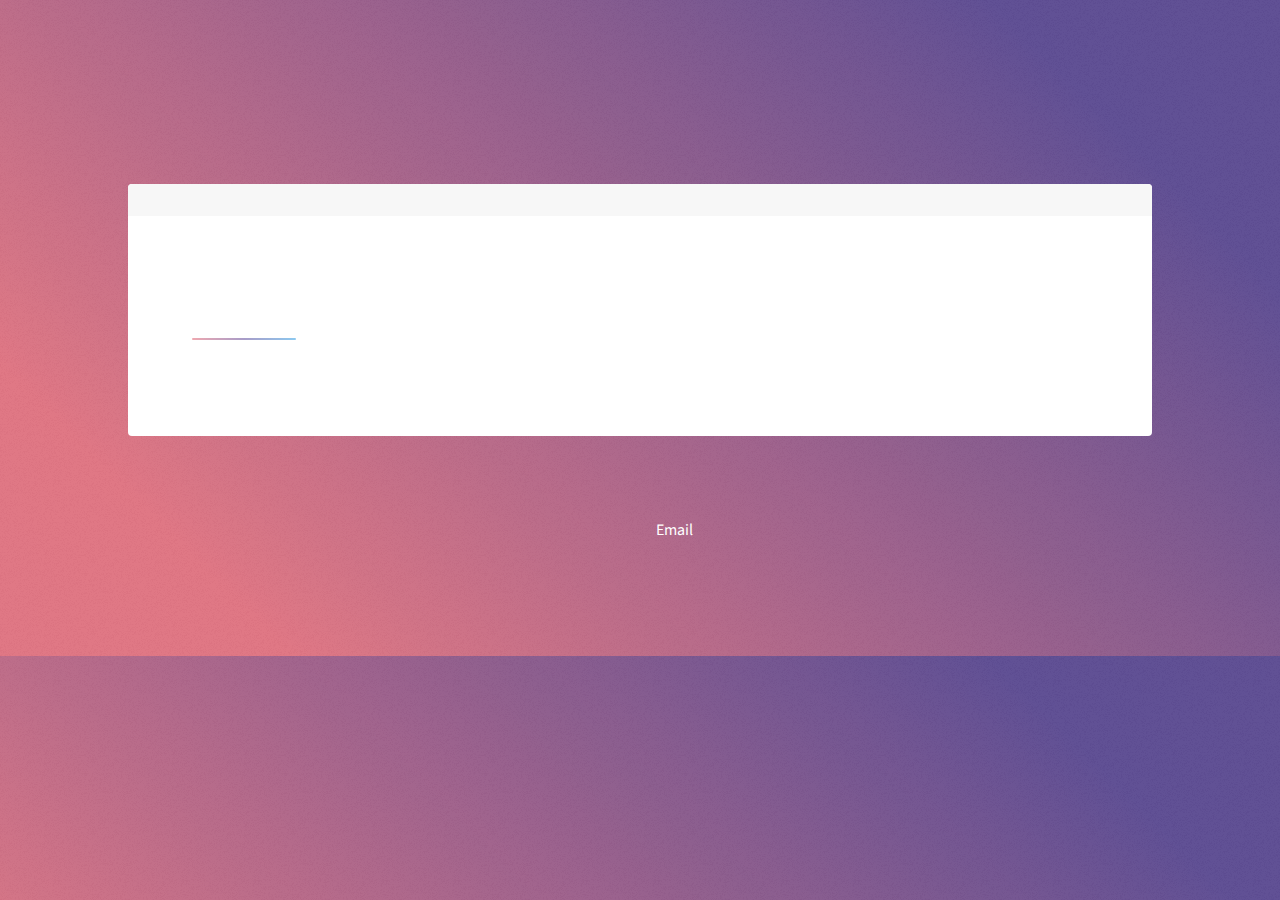
==== public/index.html @ 8ef4a25c "Cleared baseurl" ====
<!DOCTYPE HTML>
<!--
  Stellar by HTML5 UP
  html5up.net | @ajlkn
  Free for personal and commercial use under the CCA 3.0 license (html5up.net/license)
-->
<html>
  <head>
    <title>My New Hugo Site</title>
<meta charset="utf-8" />
<meta http-equiv="X-UA-Compatible" content="IE=edge">
<meta name="viewport" content="width=device-width, initial-scale=1" />
<meta name="description" content="">
<meta name="author" content="">
<meta name="generator" content="Hugo 0.72.0" />
<!-- [if lte IE 8 ]]> <script src="js/ie/html5shiv.js"></script><![endif] -->
<link rel="stylesheet" href="css/main.css" />
<!--[if lte IE 8]><link rel="stylesheet" href="css/ie8.css" /><![endif]-->
<!--[if lte IE 8]><link rel="stylesheet" href="css/ie9.css" /><![endif]-->


  </head>
  <body>

    
      <div id="wrapper">
          

        
          <header id="header" class="alt">
  
  <h1></h1>
  <p> 
  </p>
</header>

        
          <nav id="nav">
  <ul>
    
  </ul>
</nav>

        
          <div id="main">

            
              <section id="intro" class="main">
  <div class="spotlight">
    <div class="content">
      <header class="major">
        <h2></h2>
      </header>
      <p></p>
      <ul class="actions">
        
      </ul>
    </div>
    
  </div>
</section>

            
              
              
          
          </div>

        
          <footer id="footer">
  <section>
    <h2></h2>
    <p></p>
    <ul class="actions">
      
    </ul>

  </section>
  <section>
    <h2></h2>
    <dl class="alt">
      
      
      <dt>Email</dt>
      <dd><a href="mailto:"></a></dd>
    </dl>
  
    
  </section>
  
  

</footer>


      </div>

    
      <!-- Scripts -->
<script src="js/jquery.min.js"></script>
<script src="js/jquery.scrollex.min.js"></script>
<script src="js/jquery.scrolly.min.js"></script>
<script src="js/skel.min.js"></script>
<script src="js/util.js"></script>
<!-- [if lte IE 8 ]]> <script src="js/ie/respond.min.js"></script><![endif] -->
<script src="js/main.js"></script>




  </body>
</html>
---- public/css/main.css ----
@import url(font-awesome.min.css);
@import "https://fonts.googleapis.com/css?family=Source+Sans+Pro:300,400";

/*
	Stellar by HTML5 UP
	html5up.net | @ajlkn
	Free for personal and commercial use under the CCA 3.0 license (html5up.net/license)
*/

/* Reset */

	html, body, div, span, applet, object, iframe, h1, h2, h3, h4, h5, h6, p, blockquote, pre, a, abbr, acronym, address, big, cite, code, del, dfn, em, img, ins, kbd, q, s, samp, small, strike, strong, sub, sup, tt, var, b, u, i, center, dl, dt, dd, ol, ul, li, fieldset, form, label, legend, table, caption, tbody, tfoot, thead, tr, th, td, article, aside, canvas, details, embed, figure, figcaption, footer, header, hgroup, menu, nav, output, ruby, section, summary, time, mark, audio, video {
		margin: 0;
		padding: 0;
		border: 0;
		font-size: 100%;
		font: inherit;
		vertical-align: baseline;
	}

	article, aside, details, figcaption, figure, footer, header, hgroup, menu, nav, section {
		display: block;
	}

	body {
		line-height: 1;
	}

	ol, ul {
		list-style: none;
	}

	blockquote, q {
		quotes: none;
	}

	blockquote:before, blockquote:after, q:before, q:after {
		content: '';
		content: none;
	}

	table {
		border-collapse: collapse;
		border-spacing: 0;
	}

	body {
		-webkit-text-size-adjust: none;
	}

/* Box Model */

	*, *:before, *:after {
		-moz-box-sizing: border-box;
		-webkit-box-sizing: border-box;
		box-sizing: border-box;
	}

/* Grid */

	.row {
		border-bottom: solid 1px transparent;
		-moz-box-sizing: border-box;
		-webkit-box-sizing: border-box;
		box-sizing: border-box;
	}

	.row > * {
		float: left;
		-moz-box-sizing: border-box;
		-webkit-box-sizing: border-box;
		box-sizing: border-box;
	}

	.row:after, .row:before {
		content: '';
		display: block;
		clear: both;
		height: 0;
	}

	.row.uniform > * > :first-child {
		margin-top: 0;
	}

	.row.uniform > * > :last-child {
		margin-bottom: 0;
	}

	.row.\30 \25 > * {
		padding: 0 0 0 0em;
	}

	.row.\30 \25 {
		margin: 0 0 -1px 0em;
	}

	.row.uniform.\30 \25 > * {
		padding: 0em 0 0 0em;
	}

	.row.uniform.\30 \25 {
		margin: 0em 0 -1px 0em;
	}

	.row > * {
		padding: 0 0 0 1.5em;
	}

	.row {
		margin: 0 0 -1px -1.5em;
	}

	.row.uniform > * {
		padding: 1.5em 0 0 1.5em;
	}

	.row.uniform {
		margin: -1.5em 0 -1px -1.5em;
	}

	.row.\32 00\25 > * {
		padding: 0 0 0 3em;
	}

	.row.\32 00\25 {
		margin: 0 0 -1px -3em;
	}

	.row.uniform.\32 00\25 > * {
		padding: 3em 0 0 3em;
	}

	.row.uniform.\32 00\25 {
		margin: -3em 0 -1px -3em;
	}

	.row.\31 50\25 > * {
		padding: 0 0 0 2.25em;
	}

	.row.\31 50\25 {
		margin: 0 0 -1px -2.25em;
	}

	.row.uniform.\31 50\25 > * {
		padding: 2.25em 0 0 2.25em;
	}

	.row.uniform.\31 50\25 {
		margin: -2.25em 0 -1px -2.25em;
	}

	.row.\35 0\25 > * {
		padding: 0 0 0 0.75em;
	}

	.row.\35 0\25 {
		margin: 0 0 -1px -0.75em;
	}

	.row.uniform.\35 0\25 > * {
		padding: 0.75em 0 0 0.75em;
	}

	.row.uniform.\35 0\25 {
		margin: -0.75em 0 -1px -0.75em;
	}

	.row.\32 5\25 > * {
		padding: 0 0 0 0.375em;
	}

	.row.\32 5\25 {
		margin: 0 0 -1px -0.375em;
	}

	.row.uniform.\32 5\25 > * {
		padding: 0.375em 0 0 0.375em;
	}

	.row.uniform.\32 5\25 {
		margin: -0.375em 0 -1px -0.375em;
	}

	.\31 2u, .\31 2u\24 {
		width: 100%;
		clear: none;
		margin-left: 0;
	}

	.\31 1u, .\31 1u\24 {
		width: 91.6666666667%;
		clear: none;
		margin-left: 0;
	}

	.\31 0u, .\31 0u\24 {
		width: 83.3333333333%;
		clear: none;
		margin-left: 0;
	}

	.\39 u, .\39 u\24 {
		width: 75%;
		clear: none;
		margin-left: 0;
	}

	.\38 u, .\38 u\24 {
		width: 66.6666666667%;
		clear: none;
		margin-left: 0;
	}

	.\37 u, .\37 u\24 {
		width: 58.3333333333%;
		clear: none;
		margin-left: 0;
	}

	.\36 u, .\36 u\24 {
		width: 50%;
		clear: none;
		margin-left: 0;
	}

	.\35 u, .\35 u\24 {
		width: 41.6666666667%;
		clear: none;
		margin-left: 0;
	}

	.\34 u, .\34 u\24 {
		width: 33.3333333333%;
		clear: none;
		margin-left: 0;
	}

	.\33 u, .\33 u\24 {
		width: 25%;
		clear: none;
		margin-left: 0;
	}

	.\32 u, .\32 u\24 {
		width: 16.6666666667%;
		clear: none;
		margin-left: 0;
	}

	.\31 u, .\31 u\24 {
		width: 8.3333333333%;
		clear: none;
		margin-left: 0;
	}

	.\31 2u\24 + *,
	.\31 1u\24 + *,
	.\31 0u\24 + *,
	.\39 u\24 + *,
	.\38 u\24 + *,
	.\37 u\24 + *,
	.\36 u\24 + *,
	.\35 u\24 + *,
	.\34 u\24 + *,
	.\33 u\24 + *,
	.\32 u\24 + *,
	.\31 u\24 + * {
		clear: left;
	}

	.\-11u {
		margin-left: 91.66667%;
	}

	.\-10u {
		margin-left: 83.33333%;
	}

	.\-9u {
		margin-left: 75%;
	}

	.\-8u {
		margin-left: 66.66667%;
	}

	.\-7u {
		margin-left: 58.33333%;
	}

	.\-6u {
		margin-left: 50%;
	}

	.\-5u {
		margin-left: 41.66667%;
	}

	.\-4u {
		margin-left: 33.33333%;
	}

	.\-3u {
		margin-left: 25%;
	}

	.\-2u {
		margin-left: 16.66667%;
	}

	.\-1u {
		margin-left: 8.33333%;
	}

	@media screen and (max-width: 1680px) {

		.row > * {
			padding: 0 0 0 1.5em;
		}

		.row {
			margin: 0 0 -1px -1.5em;
		}

		.row.uniform > * {
			padding: 1.5em 0 0 1.5em;
		}

		.row.uniform {
			margin: -1.5em 0 -1px -1.5em;
		}

		.row.\32 00\25 > * {
			padding: 0 0 0 3em;
		}

		.row.\32 00\25 {
			margin: 0 0 -1px -3em;
		}

		.row.uniform.\32 00\25 > * {
			padding: 3em 0 0 3em;
		}

		.row.uniform.\32 00\25 {
			margin: -3em 0 -1px -3em;
		}

		.row.\31 50\25 > * {
			padding: 0 0 0 2.25em;
		}

		.row.\31 50\25 {
			margin: 0 0 -1px -2.25em;
		}

		.row.uniform.\31 50\25 > * {
			padding: 2.25em 0 0 2.25em;
		}

		.row.uniform.\31 50\25 {
			margin: -2.25em 0 -1px -2.25em;
		}

		.row.\35 0\25 > * {
			padding: 0 0 0 0.75em;
		}

		.row.\35 0\25 {
			margin: 0 0 -1px -0.75em;
		}

		.row.uniform.\35 0\25 > * {
			padding: 0.75em 0 0 0.75em;
		}

		.row.uniform.\35 0\25 {
			margin: -0.75em 0 -1px -0.75em;
		}

		.row.\32 5\25 > * {
			padding: 0 0 0 0.375em;
		}

		.row.\32 5\25 {
			margin: 0 0 -1px -0.375em;
		}

		.row.uniform.\32 5\25 > * {
			padding: 0.375em 0 0 0.375em;
		}

		.row.uniform.\32 5\25 {
			margin: -0.375em 0 -1px -0.375em;
		}

		.\31 2u\28xlarge\29, .\31 2u\24\28xlarge\29 {
			width: 100%;
			clear: none;
			margin-left: 0;
		}

		.\31 1u\28xlarge\29, .\31 1u\24\28xlarge\29 {
			width: 91.6666666667%;
			clear: none;
			margin-left: 0;
		}

		.\31 0u\28xlarge\29, .\31 0u\24\28xlarge\29 {
			width: 83.3333333333%;
			clear: none;
			margin-left: 0;
		}

		.\39 u\28xlarge\29, .\39 u\24\28xlarge\29 {
			width: 75%;
			clear: none;
			margin-left: 0;
		}

		.\38 u\28xlarge\29, .\38 u\24\28xlarge\29 {
			width: 66.6666666667%;
			clear: none;
			margin-left: 0;
		}

		.\37 u\28xlarge\29, .\37 u\24\28xlarge\29 {
			width: 58.3333333333%;
			clear: none;
			margin-left: 0;
		}

		.\36 u\28xlarge\29, .\36 u\24\28xlarge\29 {
			width: 50%;
			clear: none;
			margin-left: 0;
		}

		.\35 u\28xlarge\29, .\35 u\24\28xlarge\29 {
			width: 41.6666666667%;
			clear: none;
			margin-left: 0;
		}

		.\34 u\28xlarge\29, .\34 u\24\28xlarge\29 {
			width: 33.3333333333%;
			clear: none;
			margin-left: 0;
		}

		.\33 u\28xlarge\29, .\33 u\24\28xlarge\29 {
			width: 25%;
			clear: none;
			margin-left: 0;
		}

		.\32 u\28xlarge\29, .\32 u\24\28xlarge\29 {
			width: 16.6666666667%;
			clear: none;
			margin-left: 0;
		}

		.\31 u\28xlarge\29, .\31 u\24\28xlarge\29 {
			width: 8.3333333333%;
			clear: none;
			margin-left: 0;
		}

		.\31 2u\24\28xlarge\29 + *,
		.\31 1u\24\28xlarge\29 + *,
		.\31 0u\24\28xlarge\29 + *,
		.\39 u\24\28xlarge\29 + *,
		.\38 u\24\28xlarge\29 + *,
		.\37 u\24\28xlarge\29 + *,
		.\36 u\24\28xlarge\29 + *,
		.\35 u\24\28xlarge\29 + *,
		.\34 u\24\28xlarge\29 + *,
		.\33 u\24\28xlarge\29 + *,
		.\32 u\24\28xlarge\29 + *,
		.\31 u\24\28xlarge\29 + * {
			clear: left;
		}

		.\-11u\28xlarge\29 {
			margin-left: 91.66667%;
		}

		.\-10u\28xlarge\29 {
			margin-left: 83.33333%;
		}

		.\-9u\28xlarge\29 {
			margin-left: 75%;
		}

		.\-8u\28xlarge\29 {
			margin-left: 66.66667%;
		}

		.\-7u\28xlarge\29 {
			margin-left: 58.33333%;
		}

		.\-6u\28xlarge\29 {
			margin-left: 50%;
		}

		.\-5u\28xlarge\29 {
			margin-left: 41.66667%;
		}

		.\-4u\28xlarge\29 {
			margin-left: 33.33333%;
		}

		.\-3u\28xlarge\29 {
			margin-left: 25%;
		}

		.\-2u\28xlarge\29 {
			margin-left: 16.66667%;
		}

		.\-1u\28xlarge\29 {
			margin-left: 8.33333%;
		}

	}

	@media screen and (max-width: 1280px) {

		.row > * {
			padding: 0 0 0 1.5em;
		}

		.row {
			margin: 0 0 -1px -1.5em;
		}

		.row.uniform > * {
			padding: 1.5em 0 0 1.5em;
		}

		.row.uniform {
			margin: -1.5em 0 -1px -1.5em;
		}

		.row.\32 00\25 > * {
			padding: 0 0 0 3em;
		}

		.row.\32 00\25 {
			margin: 0 0 -1px -3em;
		}

		.row.uniform.\32 00\25 > * {
			padding: 3em 0 0 3em;
		}

		.row.uniform.\32 00\25 {
			margin: -3em 0 -1px -3em;
		}

		.row.\31 50\25 > * {
			padding: 0 0 0 2.25em;
		}

		.row.\31 50\25 {
			margin: 0 0 -1px -2.25em;
		}

		.row.uniform.\31 50\25 > * {
			padding: 2.25em 0 0 2.25em;
		}

		.row.uniform.\31 50\25 {
			margin: -2.25em 0 -1px -2.25em;
		}

		.row.\35 0\25 > * {
			padding: 0 0 0 0.75em;
		}

		.row.\35 0\25 {
			margin: 0 0 -1px -0.75em;
		}

		.row.uniform.\35 0\25 > * {
			padding: 0.75em 0 0 0.75em;
		}

		.row.uniform.\35 0\25 {
			margin: -0.75em 0 -1px -0.75em;
		}

		.row.\32 5\25 > * {
			padding: 0 0 0 0.375em;
		}

		.row.\32 5\25 {
			margin: 0 0 -1px -0.375em;
		}

		.row.uniform.\32 5\25 > * {
			padding: 0.375em 0 0 0.375em;
		}

		.row.uniform.\32 5\25 {
			margin: -0.375em 0 -1px -0.375em;
		}

		.\31 2u\28large\29, .\31 2u\24\28large\29 {
			width: 100%;
			clear: none;
			margin-left: 0;
		}

		.\31 1u\28large\29, .\31 1u\24\28large\29 {
			width: 91.6666666667%;
			clear: none;
			margin-left: 0;
		}

		.\31 0u\28large\29, .\31 0u\24\28large\29 {
			width: 83.3333333333%;
			clear: none;
			margin-left: 0;
		}

		.\39 u\28large\29, .\39 u\24\28large\29 {
			width: 75%;
			clear: none;
			margin-left: 0;
		}

		.\38 u\28large\29, .\38 u\24\28large\29 {
			width: 66.6666666667%;
			clear: none;
			margin-left: 0;
		}

		.\37 u\28large\29, .\37 u\24\28large\29 {
			width: 58.3333333333%;
			clear: none;
			margin-left: 0;
		}

		.\36 u\28large\29, .\36 u\24\28large\29 {
			width: 50%;
			clear: none;
			margin-left: 0;
		}

		.\35 u\28large\29, .\35 u\24\28large\29 {
			width: 41.6666666667%;
			clear: none;
			margin-left: 0;
		}

		.\34 u\28large\29, .\34 u\24\28large\29 {
			width: 33.3333333333%;
			clear: none;
			margin-left: 0;
		}

		.\33 u\28large\29, .\33 u\24\28large\29 {
			width: 25%;
			clear: none;
			margin-left: 0;
		}

		.\32 u\28large\29, .\32 u\24\28large\29 {
			width: 16.6666666667%;
			clear: none;
			margin-left: 0;
		}

		.\31 u\28large\29, .\31 u\24\28large\29 {
			width: 8.3333333333%;
			clear: none;
			margin-left: 0;
		}

		.\31 2u\24\28large\29 + *,
		.\31 1u\24\28large\29 + *,
		.\31 0u\24\28large\29 + *,
		.\39 u\24\28large\29 + *,
		.\38 u\24\28large\29 + *,
		.\37 u\24\28large\29 + *,
		.\36 u\24\28large\29 + *,
		.\35 u\24\28large\29 + *,
		.\34 u\24\28large\29 + *,
		.\33 u\24\28large\29 + *,
		.\32 u\24\28large\29 + *,
		.\31 u\24\28large\29 + * {
			clear: left;
		}

		.\-11u\28large\29 {
			margin-left: 91.66667%;
		}

		.\-10u\28large\29 {
			margin-left: 83.33333%;
		}

		.\-9u\28large\29 {
			margin-left: 75%;
		}

		.\-8u\28large\29 {
			margin-left: 66.66667%;
		}

		.\-7u\28large\29 {
			margin-left: 58.33333%;
		}

		.\-6u\28large\29 {
			margin-left: 50%;
		}

		.\-5u\28large\29 {
			margin-left: 41.66667%;
		}

		.\-4u\28large\29 {
			margin-left: 33.33333%;
		}

		.\-3u\28large\29 {
			margin-left: 25%;
		}

		.\-2u\28large\29 {
			margin-left: 16.66667%;
		}

		.\-1u\28large\29 {
			margin-left: 8.33333%;
		}

	}

	@media screen and (max-width: 980px) {

		.row > * {
			padding: 0 0 0 1.5em;
		}

		.row {
			margin: 0 0 -1px -1.5em;
		}

		.row.uniform > * {
			padding: 1.5em 0 0 1.5em;
		}

		.row.uniform {
			margin: -1.5em 0 -1px -1.5em;
		}

		.row.\32 00\25 > * {
			padding: 0 0 0 3em;
		}

		.row.\32 00\25 {
			margin: 0 0 -1px -3em;
		}

		.row.uniform.\32 00\25 > * {
			padding: 3em 0 0 3em;
		}

		.row.uniform.\32 00\25 {
			margin: -3em 0 -1px -3em;
		}

		.row.\31 50\25 > * {
			padding: 0 0 0 2.25em;
		}

		.row.\31 50\25 {
			margin: 0 0 -1px -2.25em;
		}

		.row.uniform.\31 50\25 > * {
			padding: 2.25em 0 0 2.25em;
		}

		.row.uniform.\31 50\25 {
			margin: -2.25em 0 -1px -2.25em;
		}

		.row.\35 0\25 > * {
			padding: 0 0 0 0.75em;
		}

		.row.\35 0\25 {
			margin: 0 0 -1px -0.75em;
		}

		.row.uniform.\35 0\25 > * {
			padding: 0.75em 0 0 0.75em;
		}

		.row.uniform.\35 0\25 {
			margin: -0.75em 0 -1px -0.75em;
		}

		.row.\32 5\25 > * {
			padding: 0 0 0 0.375em;
		}

		.row.\32 5\25 {
			margin: 0 0 -1px -0.375em;
		}

		.row.uniform.\32 5\25 > * {
			padding: 0.375em 0 0 0.375em;
		}

		.row.uniform.\32 5\25 {
			margin: -0.375em 0 -1px -0.375em;
		}

		.\31 2u\28medium\29, .\31 2u\24\28medium\29 {
			width: 100%;
			clear: none;
			margin-left: 0;
		}

		.\31 1u\28medium\29, .\31 1u\24\28medium\29 {
			width: 91.6666666667%;
			clear: none;
			margin-left: 0;
		}

		.\31 0u\28medium\29, .\31 0u\24\28medium\29 {
			width: 83.3333333333%;
			clear: none;
			margin-left: 0;
		}

		.\39 u\28medium\29, .\39 u\24\28medium\29 {
			width: 75%;
			clear: none;
			margin-left: 0;
		}

		.\38 u\28medium\29, .\38 u\24\28medium\29 {
			width: 66.6666666667%;
			clear: none;
			margin-left: 0;
		}

		.\37 u\28medium\29, .\37 u\24\28medium\29 {
			width: 58.3333333333%;
			clear: none;
			margin-left: 0;
		}

		.\36 u\28medium\29, .\36 u\24\28medium\29 {
			width: 50%;
			clear: none;
			margin-left: 0;
		}

		.\35 u\28medium\29, .\35 u\24\28medium\29 {
			width: 41.6666666667%;
			clear: none;
			margin-left: 0;
		}

		.\34 u\28medium\29, .\34 u\24\28medium\29 {
			width: 33.3333333333%;
			clear: none;
			margin-left: 0;
		}

		.\33 u\28medium\29, .\33 u\24\28medium\29 {
			width: 25%;
			clear: none;
			margin-left: 0;
		}

		.\32 u\28medium\29, .\32 u\24\28medium\29 {
			width: 16.6666666667%;
			clear: none;
			margin-left: 0;
		}

		.\31 u\28medium\29, .\31 u\24\28medium\29 {
			width: 8.3333333333%;
			clear: none;
			margin-left: 0;
		}

		.\31 2u\24\28medium\29 + *,
		.\31 1u\24\28medium\29 + *,
		.\31 0u\24\28medium\29 + *,
		.\39 u\24\28medium\29 + *,
		.\38 u\24\28medium\29 + *,
		.\37 u\24\28medium\29 + *,
		.\36 u\24\28medium\29 + *,
		.\35 u\24\28medium\29 + *,
		.\34 u\24\28medium\29 + *,
		.\33 u\24\28medium\29 + *,
		.\32 u\24\28medium\29 + *,
		.\31 u\24\28medium\29 + * {
			clear: left;
		}

		.\-11u\28medium\29 {
			margin-left: 91.66667%;
		}

		.\-10u\28medium\29 {
			margin-left: 83.33333%;
		}

		.\-9u\28medium\29 {
			margin-left: 75%;
		}

		.\-8u\28medium\29 {
			margin-left: 66.66667%;
		}

		.\-7u\28medium\29 {
			margin-left: 58.33333%;
		}

		.\-6u\28medium\29 {
			margin-left: 50%;
		}

		.\-5u\28medium\29 {
			margin-left: 41.66667%;
		}

		.\-4u\28medium\29 {
			margin-left: 33.33333%;
		}

		.\-3u\28medium\29 {
			margin-left: 25%;
		}

		.\-2u\28medium\29 {
			margin-left: 16.66667%;
		}

		.\-1u\28medium\29 {
			margin-left: 8.33333%;
		}

	}

	@media screen and (max-width: 736px) {

		.row > * {
			padding: 0 0 0 1em;
		}

		.row {
			margin: 0 0 -1px -1em;
		}

		.row.uniform > * {
			padding: 1em 0 0 1em;
		}

		.row.uniform {
			margin: -1em 0 -1px -1em;
		}

		.row.\32 00\25 > * {
			padding: 0 0 0 2em;
		}

		.row.\32 00\25 {
			margin: 0 0 -1px -2em;
		}

		.row.uniform.\32 00\25 > * {
			padding: 2em 0 0 2em;
		}

		.row.uniform.\32 00\25 {
			margin: -2em 0 -1px -2em;
		}

		.row.\31 50\25 > * {
			padding: 0 0 0 1.5em;
		}

		.row.\31 50\25 {
			margin: 0 0 -1px -1.5em;
		}

		.row.uniform.\31 50\25 > * {
			padding: 1.5em 0 0 1.5em;
		}

		.row.uniform.\31 50\25 {
			margin: -1.5em 0 -1px -1.5em;
		}

		.row.\35 0\25 > * {
			padding: 0 0 0 0.5em;
		}

		.row.\35 0\25 {
			margin: 0 0 -1px -0.5em;
		}

		.row.uniform.\35 0\25 > * {
			padding: 0.5em 0 0 0.5em;
		}

		.row.uniform.\35 0\25 {
			margin: -0.5em 0 -1px -0.5em;
		}

		.row.\32 5\25 > * {
			padding: 0 0 0 0.25em;
		}

		.row.\32 5\25 {
			margin: 0 0 -1px -0.25em;
		}

		.row.uniform.\32 5\25 > * {
			padding: 0.25em 0 0 0.25em;
		}

		.row.uniform.\32 5\25 {
			margin: -0.25em 0 -1px -0.25em;
		}

		.\31 2u\28small\29, .\31 2u\24\28small\29 {
			width: 100%;
			clear: none;
			margin-left: 0;
		}

		.\31 1u\28small\29, .\31 1u\24\28small\29 {
			width: 91.6666666667%;
			clear: none;
			margin-left: 0;
		}

		.\31 0u\28small\29, .\31 0u\24\28small\29 {
			width: 83.3333333333%;
			clear: none;
			margin-left: 0;
		}

		.\39 u\28small\29, .\39 u\24\28small\29 {
			width: 75%;
			clear: none;
			margin-left: 0;
		}

		.\38 u\28small\29, .\38 u\24\28small\29 {
			width: 66.6666666667%;
			clear: none;
			margin-left: 0;
		}

		.\37 u\28small\29, .\37 u\24\28small\29 {
			width: 58.3333333333%;
			clear: none;
			margin-left: 0;
		}

		.\36 u\28small\29, .\36 u\24\28small\29 {
			width: 50%;
			clear: none;
			margin-left: 0;
		}

		.\35 u\28small\29, .\35 u\24\28small\29 {
			width: 41.6666666667%;
			clear: none;
			margin-left: 0;
		}

		.\34 u\28small\29, .\34 u\24\28small\29 {
			width: 33.3333333333%;
			clear: none;
			margin-left: 0;
		}

		.\33 u\28small\29, .\33 u\24\28small\29 {
			width: 25%;
			clear: none;
			margin-left: 0;
		}

		.\32 u\28small\29, .\32 u\24\28small\29 {
			width: 16.6666666667%;
			clear: none;
			margin-left: 0;
		}

		.\31 u\28small\29, .\31 u\24\28small\29 {
			width: 8.3333333333%;
			clear: none;
			margin-left: 0;
		}

		.\31 2u\24\28small\29 + *,
		.\31 1u\24\28small\29 + *,
		.\31 0u\24\28small\29 + *,
		.\39 u\24\28small\29 + *,
		.\38 u\24\28small\29 + *,
		.\37 u\24\28small\29 + *,
		.\36 u\24\28small\29 + *,
		.\35 u\24\28small\29 + *,
		.\34 u\24\28small\29 + *,
		.\33 u\24\28small\29 + *,
		.\32 u\24\28small\29 + *,
		.\31 u\24\28small\29 + * {
			clear: left;
		}

		.\-11u\28small\29 {
			margin-left: 91.66667%;
		}

		.\-10u\28small\29 {
			margin-left: 83.33333%;
		}

		.\-9u\28small\29 {
			margin-left: 75%;
		}

		.\-8u\28small\29 {
			margin-left: 66.66667%;
		}

		.\-7u\28small\29 {
			margin-left: 58.33333%;
		}

		.\-6u\28small\29 {
			margin-left: 50%;
		}

		.\-5u\28small\29 {
			margin-left: 41.66667%;
		}

		.\-4u\28small\29 {
			margin-left: 33.33333%;
		}

		.\-3u\28small\29 {
			margin-left: 25%;
		}

		.\-2u\28small\29 {
			margin-left: 16.66667%;
		}

		.\-1u\28small\29 {
			margin-left: 8.33333%;
		}

	}

	@media screen and (max-width: 480px) {

		.row > * {
			padding: 0 0 0 1em;
		}

		.row {
			margin: 0 0 -1px -1em;
		}

		.row.uniform > * {
			padding: 1em 0 0 1em;
		}

		.row.uniform {
			margin: -1em 0 -1px -1em;
		}

		.row.\32 00\25 > * {
			padding: 0 0 0 2em;
		}

		.row.\32 00\25 {
			margin: 0 0 -1px -2em;
		}

		.row.uniform.\32 00\25 > * {
			padding: 2em 0 0 2em;
		}

		.row.uniform.\32 00\25 {
			margin: -2em 0 -1px -2em;
		}

		.row.\31 50\25 > * {
			padding: 0 0 0 1.5em;
		}

		.row.\31 50\25 {
			margin: 0 0 -1px -1.5em;
		}

		.row.uniform.\31 50\25 > * {
			padding: 1.5em 0 0 1.5em;
		}

		.row.uniform.\31 50\25 {
			margin: -1.5em 0 -1px -1.5em;
		}

		.row.\35 0\25 > * {
			padding: 0 0 0 0.5em;
		}

		.row.\35 0\25 {
			margin: 0 0 -1px -0.5em;
		}

		.row.uniform.\35 0\25 > * {
			padding: 0.5em 0 0 0.5em;
		}

		.row.uniform.\35 0\25 {
			margin: -0.5em 0 -1px -0.5em;
		}

		.row.\32 5\25 > * {
			padding: 0 0 0 0.25em;
		}

		.row.\32 5\25 {
			margin: 0 0 -1px -0.25em;
		}

		.row.uniform.\32 5\25 > * {
			padding: 0.25em 0 0 0.25em;
		}

		.row.uniform.\32 5\25 {
			margin: -0.25em 0 -1px -0.25em;
		}

		.\31 2u\28xsmall\29, .\31 2u\24\28xsmall\29 {
			width: 100%;
			clear: none;
			margin-left: 0;
		}

		.\31 1u\28xsmall\29, .\31 1u\24\28xsmall\29 {
			width: 91.6666666667%;
			clear: none;
			margin-left: 0;
		}

		.\31 0u\28xsmall\29, .\31 0u\24\28xsmall\29 {
			width: 83.3333333333%;
			clear: none;
			margin-left: 0;
		}

		.\39 u\28xsmall\29, .\39 u\24\28xsmall\29 {
			width: 75%;
			clear: none;
			margin-left: 0;
		}

		.\38 u\28xsmall\29, .\38 u\24\28xsmall\29 {
			width: 66.6666666667%;
			clear: none;
			margin-left: 0;
		}

		.\37 u\28xsmall\29, .\37 u\24\28xsmall\29 {
			width: 58.3333333333%;
			clear: none;
			margin-left: 0;
		}

		.\36 u\28xsmall\29, .\36 u\24\28xsmall\29 {
			width: 50%;
			clear: none;
			margin-left: 0;
		}

		.\35 u\28xsmall\29, .\35 u\24\28xsmall\29 {
			width: 41.6666666667%;
			clear: none;
			margin-left: 0;
		}

		.\34 u\28xsmall\29, .\34 u\24\28xsmall\29 {
			width: 33.3333333333%;
			clear: none;
			margin-left: 0;
		}

		.\33 u\28xsmall\29, .\33 u\24\28xsmall\29 {
			width: 25%;
			clear: none;
			margin-left: 0;
		}

		.\32 u\28xsmall\29, .\32 u\24\28xsmall\29 {
			width: 16.6666666667%;
			clear: none;
			margin-left: 0;
		}

		.\31 u\28xsmall\29, .\31 u\24\28xsmall\29 {
			width: 8.3333333333%;
			clear: none;
			margin-left: 0;
		}

		.\31 2u\24\28xsmall\29 + *,
		.\31 1u\24\28xsmall\29 + *,
		.\31 0u\24\28xsmall\29 + *,
		.\39 u\24\28xsmall\29 + *,
		.\38 u\24\28xsmall\29 + *,
		.\37 u\24\28xsmall\29 + *,
		.\36 u\24\28xsmall\29 + *,
		.\35 u\24\28xsmall\29 + *,
		.\34 u\24\28xsmall\29 + *,
		.\33 u\24\28xsmall\29 + *,
		.\32 u\24\28xsmall\29 + *,
		.\31 u\24\28xsmall\29 + * {
			clear: left;
		}

		.\-11u\28xsmall\29 {
			margin-left: 91.66667%;
		}

		.\-10u\28xsmall\29 {
			margin-left: 83.33333%;
		}

		.\-9u\28xsmall\29 {
			margin-left: 75%;
		}

		.\-8u\28xsmall\29 {
			margin-left: 66.66667%;
		}

		.\-7u\28xsmall\29 {
			margin-left: 58.33333%;
		}

		.\-6u\28xsmall\29 {
			margin-left: 50%;
		}

		.\-5u\28xsmall\29 {
			margin-left: 41.66667%;
		}

		.\-4u\28xsmall\29 {
			margin-left: 33.33333%;
		}

		.\-3u\28xsmall\29 {
			margin-left: 25%;
		}

		.\-2u\28xsmall\29 {
			margin-left: 16.66667%;
		}

		.\-1u\28xsmall\29 {
			margin-left: 8.33333%;
		}

	}

	@media screen and (max-width: 360px) {

		.row > * {
			padding: 0 0 0 1em;
		}

		.row {
			margin: 0 0 -1px -1em;
		}

		.row.uniform > * {
			padding: 1em 0 0 1em;
		}

		.row.uniform {
			margin: -1em 0 -1px -1em;
		}

		.row.\32 00\25 > * {
			padding: 0 0 0 2em;
		}

		.row.\32 00\25 {
			margin: 0 0 -1px -2em;
		}

		.row.uniform.\32 00\25 > * {
			padding: 2em 0 0 2em;
		}

		.row.uniform.\32 00\25 {
			margin: -2em 0 -1px -2em;
		}

		.row.\31 50\25 > * {
			padding: 0 0 0 1.5em;
		}

		.row.\31 50\25 {
			margin: 0 0 -1px -1.5em;
		}

		.row.uniform.\31 50\25 > * {
			padding: 1.5em 0 0 1.5em;
		}

		.row.uniform.\31 50\25 {
			margin: -1.5em 0 -1px -1.5em;
		}

		.row.\35 0\25 > * {
			padding: 0 0 0 0.5em;
		}

		.row.\35 0\25 {
			margin: 0 0 -1px -0.5em;
		}

		.row.uniform.\35 0\25 > * {
			padding: 0.5em 0 0 0.5em;
		}

		.row.uniform.\35 0\25 {
			margin: -0.5em 0 -1px -0.5em;
		}

		.row.\32 5\25 > * {
			padding: 0 0 0 0.25em;
		}

		.row.\32 5\25 {
			margin: 0 0 -1px -0.25em;
		}

		.row.uniform.\32 5\25 > * {
			padding: 0.25em 0 0 0.25em;
		}

		.row.uniform.\32 5\25 {
			margin: -0.25em 0 -1px -0.25em;
		}

		.\31 2u\28xxsmall\29, .\31 2u\24\28xxsmall\29 {
			width: 100%;
			clear: none;
			margin-left: 0;
		}

		.\31 1u\28xxsmall\29, .\31 1u\24\28xxsmall\29 {
			width: 91.6666666667%;
			clear: none;
			margin-left: 0;
		}

		.\31 0u\28xxsmall\29, .\31 0u\24\28xxsmall\29 {
			width: 83.3333333333%;
			clear: none;
			margin-left: 0;
		}

		.\39 u\28xxsmall\29, .\39 u\24\28xxsmall\29 {
			width: 75%;
			clear: none;
			margin-left: 0;
		}

		.\38 u\28xxsmall\29, .\38 u\24\28xxsmall\29 {
			width: 66.6666666667%;
			clear: none;
			margin-left: 0;
		}

		.\37 u\28xxsmall\29, .\37 u\24\28xxsmall\29 {
			width: 58.3333333333%;
			clear: none;
			margin-left: 0;
		}

		.\36 u\28xxsmall\29, .\36 u\24\28xxsmall\29 {
			width: 50%;
			clear: none;
			margin-left: 0;
		}

		.\35 u\28xxsmall\29, .\35 u\24\28xxsmall\29 {
			width: 41.6666666667%;
			clear: none;
			margin-left: 0;
		}

		.\34 u\28xxsmall\29, .\34 u\24\28xxsmall\29 {
			width: 33.3333333333%;
			clear: none;
			margin-left: 0;
		}

		.\33 u\28xxsmall\29, .\33 u\24\28xxsmall\29 {
			width: 25%;
			clear: none;
			margin-left: 0;
		}

		.\32 u\28xxsmall\29, .\32 u\24\28xxsmall\29 {
			width: 16.6666666667%;
			clear: none;
			margin-left: 0;
		}

		.\31 u\28xxsmall\29, .\31 u\24\28xxsmall\29 {
			width: 8.3333333333%;
			clear: none;
			margin-left: 0;
		}

		.\31 2u\24\28xxsmall\29 + *,
		.\31 1u\24\28xxsmall\29 + *,
		.\31 0u\24\28xxsmall\29 + *,
		.\39 u\24\28xxsmall\29 + *,
		.\38 u\24\28xxsmall\29 + *,
		.\37 u\24\28xxsmall\29 + *,
		.\36 u\24\28xxsmall\29 + *,
		.\35 u\24\28xxsmall\29 + *,
		.\34 u\24\28xxsmall\29 + *,
		.\33 u\24\28xxsmall\29 + *,
		.\32 u\24\28xxsmall\29 + *,
		.\31 u\24\28xxsmall\29 + * {
			clear: left;
		}

		.\-11u\28xxsmall\29 {
			margin-left: 91.66667%;
		}

		.\-10u\28xxsmall\29 {
			margin-left: 83.33333%;
		}

		.\-9u\28xxsmall\29 {
			margin-left: 75%;
		}

		.\-8u\28xxsmall\29 {
			margin-left: 66.66667%;
		}

		.\-7u\28xxsmall\29 {
			margin-left: 58.33333%;
		}

		.\-6u\28xxsmall\29 {
			margin-left: 50%;
		}

		.\-5u\28xxsmall\29 {
			margin-left: 41.66667%;
		}

		.\-4u\28xxsmall\29 {
			margin-left: 33.33333%;
		}

		.\-3u\28xxsmall\29 {
			margin-left: 25%;
		}

		.\-2u\28xxsmall\29 {
			margin-left: 16.66667%;
		}

		.\-1u\28xxsmall\29 {
			margin-left: 8.33333%;
		}

	}

/* Basic */

	@-ms-viewport {
		width: device-width;
	}

	body {
		-ms-overflow-style: scrollbar;
	}

	@media screen and (max-width: 480px) {

		html, body {
			min-width: 320px;
		}

	}

	body {
		background-color: #935d8c;
		background-image: url("images/overlay.png"), -moz-linear-gradient(45deg, #e37682 15%, #5f4d93 85%);
		background-image: url("images/overlay.png"), -webkit-linear-gradient(45deg, #e37682 15%, #5f4d93 85%);
		background-image: url("images/overlay.png"), -ms-linear-gradient(45deg, #e37682 15%, #5f4d93 85%);
		background-image: url("images/overlay.png"), linear-gradient(45deg, #e37682 15%, #5f4d93 85%);
	}

		body.is-loading *, body.is-loading *:before, body.is-loading *:after {
			-moz-animation: none !important;
			-webkit-animation: none !important;
			-ms-animation: none !important;
			animation: none !important;
			-moz-transition: none !important;
			-webkit-transition: none !important;
			-ms-transition: none !important;
			transition: none !important;
		}

/* Type */

	body {
		background-color: #935d8c;
		color: rgba(255, 255, 255, 0.65);
	}

	body, input, select, textarea {
		font-family: "Source Sans Pro", Helvetica, sans-serif;
		font-size: 17pt;
		font-weight: 300;
		line-height: 1.65;
	}

		@media screen and (max-width: 1680px) {

			body, input, select, textarea {
				font-size: 14pt;
			}

		}

		@media screen and (max-width: 1280px) {

			body, input, select, textarea {
				font-size: 12pt;
			}

		}

		@media screen and (max-width: 360px) {

			body, input, select, textarea {
				font-size: 11pt;
			}

		}

	a {
		-moz-transition: color 0.2s ease, border-bottom 0.2s ease;
		-webkit-transition: color 0.2s ease, border-bottom 0.2s ease;
		-ms-transition: color 0.2s ease, border-bottom 0.2s ease;
		transition: color 0.2s ease, border-bottom 0.2s ease;
		text-decoration: none;
		border-bottom: dotted 1px;
		color: inherit;
	}

		a:hover {
			border-bottom-color: transparent;
		}

	strong, b {
		font-weight: 400;
	}

	em, i {
		font-style: italic;
	}

	p {
		margin: 0 0 2em 0;
	}

		p.content {
			-moz-columns: 20em 2;
			-webkit-columns: 20em 2;
			-ms-columns: 20em 2;
			columns: 20em 2;
			-moz-column-gap: 2em;
			-webkit-column-gap: 2em;
			-ms-column-gap: 2em;
			column-gap: 2em;
			text-align: justify;
		}

	h1, h2, h3, h4, h5, h6 {
		font-weight: 300;
		line-height: 1.5;
		margin: 0 0 0.7em 0;
		letter-spacing: -0.025em;
	}

		h1 a, h2 a, h3 a, h4 a, h5 a, h6 a {
			color: inherit;
			text-decoration: none;
		}

	h1 {
		font-size: 2.5em;
		line-height: 1.2;
	}

	h2 {
		font-size: 1.5em;
	}

	h3 {
		font-size: 1.25em;
	}

	h4 {
		font-size: 1.1em;
	}

	h5 {
		font-size: 0.9em;
	}

	h6 {
		font-size: 0.7em;
	}

	@media screen and (max-width: 736px) {

		h1 {
			font-size: 2em;
		}

	}

	sub {
		font-size: 0.8em;
		position: relative;
		top: 0.5em;
	}

	sup {
		font-size: 0.8em;
		position: relative;
		top: -0.5em;
	}

	blockquote {
		border-left: solid 4px;
		font-style: italic;
		margin: 0 0 2em 0;
		padding: 0.5em 0 0.5em 2em;
	}

	code {
		border-radius: 8px;
		border: solid 1px;
		font-family: "Courier New", monospace;
		font-size: 0.9em;
		margin: 0 0.25em;
		padding: 0.25em 0.65em;
	}

	pre {
		-webkit-overflow-scrolling: touch;
		font-family: "Courier New", monospace;
		font-size: 0.9em;
		margin: 0 0 2em 0;
	}

		pre code {
			display: block;
			line-height: 1.75;
			padding: 1em 1.5em;
			overflow-x: auto;
		}

	hr {
		border: 0;
		border-bottom: solid 1px;
		margin: 2em 0;
	}

		hr.major {
			margin: 3em 0;
		}

	.align-left {
		text-align: left;
	}

	.align-center {
		text-align: center;
	}

	.align-right {
		text-align: right;
	}

	input, select, textarea {
		color: #ffffff;
	}

	a:hover {
		color: #ffffff;
	}

	strong, b {
		color: #ffffff;
	}

	h1, h2, h3, h4, h5, h6 {
		color: #ffffff;
	}

	blockquote {
		border-left-color: rgba(255, 255, 255, 0.35);
	}

	code {
		background: rgba(255, 255, 255, 0.075);
		border-color: rgba(255, 255, 255, 0.35);
	}

	hr {
		border-bottom-color: rgba(255, 255, 255, 0.35);
	}

/* Box */

	.box {
		border-radius: 8px;
		border: solid;
		margin-bottom: 2em;
		padding: 1.5em;
	}

		.box > :last-child,
		.box > :last-child > :last-child,
		.box > :last-child > :last-child > :last-child {
			margin-bottom: 0;
		}

		.box.alt {
			border: 0;
			border-radius: 0;
			padding: 0;
		}

	.box {
		border-color: rgba(255, 255, 255, 0.35);
	}

/* Button */

	input[type="submit"],
	input[type="reset"],
	input[type="button"],
	button,
	.button {
		-moz-appearance: none;
		-webkit-appearance: none;
		-ms-appearance: none;
		appearance: none;
		-moz-transition: background-color 0.2s ease-in-out, color 0.2s ease-in-out;
		-webkit-transition: background-color 0.2s ease-in-out, color 0.2s ease-in-out;
		-ms-transition: background-color 0.2s ease-in-out, color 0.2s ease-in-out;
		transition: background-color 0.2s ease-in-out, color 0.2s ease-in-out;
		border-radius: 8px;
		border: 0;
		cursor: pointer;
		display: inline-block;
		font-weight: 300;
		height: 2.75em;
		line-height: 2.75em;
		min-width: 9.25em;
		padding: 0 1.5em;
		text-align: center;
		text-decoration: none;
		white-space: nowrap;
	}

		input[type="submit"].icon,
		input[type="reset"].icon,
		input[type="button"].icon,
		button.icon,
		.button.icon {
			padding-left: 1.35em;
		}

			input[type="submit"].icon:before,
			input[type="reset"].icon:before,
			input[type="button"].icon:before,
			button.icon:before,
			.button.icon:before {
				margin-right: 0.5em;
			}

		input[type="submit"].fit,
		input[type="reset"].fit,
		input[type="button"].fit,
		button.fit,
		.button.fit {
			display: block;
			margin: 0 0 1em 0;
			width: 100%;
		}

		input[type="submit"].small,
		input[type="reset"].small,
		input[type="button"].small,
		button.small,
		.button.small {
			font-size: 0.8em;
		}

		input[type="submit"].big,
		input[type="reset"].big,
		input[type="button"].big,
		button.big,
		.button.big {
			font-size: 1.35em;
		}

		input[type="submit"].disabled, input[type="submit"]:disabled,
		input[type="reset"].disabled,
		input[type="reset"]:disabled,
		input[type="button"].disabled,
		input[type="button"]:disabled,
		button.disabled,
		button:disabled,
		.button.disabled,
		.button:disabled {
			-moz-pointer-events: none;
			-webkit-pointer-events: none;
			-ms-pointer-events: none;
			pointer-events: none;
			opacity: 0.25;
		}

		@media screen and (max-width: 736px) {

			input[type="submit"],
			input[type="reset"],
			input[type="button"],
			button,
			.button {
				min-width: 0;
			}

		}

	input[type="submit"],
	input[type="reset"],
	input[type="button"],
	button,
	.button {
		background-color: transparent;
		box-shadow: inset 0 0 0 1px rgba(255, 255, 255, 0.35);
		color: #ffffff !important;
	}

		input[type="submit"]:hover,
		input[type="reset"]:hover,
		input[type="button"]:hover,
		button:hover,
		.button:hover {
			background-color: rgba(255, 255, 255, 0.075);
		}

		input[type="submit"]:active,
		input[type="reset"]:active,
		input[type="button"]:active,
		button:active,
		.button:active {
			background-color: rgba(255, 255, 255, 0.2);
		}

		input[type="submit"].icon:before,
		input[type="reset"].icon:before,
		input[type="button"].icon:before,
		button.icon:before,
		.button.icon:before {
			color: rgba(255, 255, 255, 0.5);
		}

		input[type="submit"].special,
		input[type="reset"].special,
		input[type="button"].special,
		button.special,
		.button.special {
			background-color: #8cc9f0;
			color: #ffffff !important;
			box-shadow: none;
		}

			input[type="submit"].special:hover,
			input[type="reset"].special:hover,
			input[type="button"].special:hover,
			button.special:hover,
			.button.special:hover {
				background-color: #9acff2;
			}

			input[type="submit"].special:active,
			input[type="reset"].special:active,
			input[type="button"].special:active,
			button.special:active,
			.button.special:active {
				background-color: #7ec3ee;
			}

			input[type="submit"].special.icon:before,
			input[type="reset"].special.icon:before,
			input[type="button"].special.icon:before,
			button.special.icon:before,
			.button.special.icon:before {
				color: #ffffff !important;
			}

/* Form */

	form {
		margin: 0 0 2em 0;
	}

	label {
		display: block;
		font-size: 0.9em;
		font-weight: 400;
		margin: 0 0 1em 0;
	}

	input[type="text"],
	input[type="password"],
	input[type="email"],
	select,
	textarea {
		-moz-appearance: none;
		-webkit-appearance: none;
		-ms-appearance: none;
		appearance: none;
		border-radius: 8px;
		border: solid 1px;
		color: inherit;
		display: block;
		outline: 0;
		padding: 0 1em;
		text-decoration: none;
		width: 100%;
	}

		input[type="text"]:invalid,
		input[type="password"]:invalid,
		input[type="email"]:invalid,
		select:invalid,
		textarea:invalid {
			box-shadow: none;
		}

	.select-wrapper {
		text-decoration: none;
		display: block;
		position: relative;
	}

		.select-wrapper:before {
			-moz-osx-font-smoothing: grayscale;
			-webkit-font-smoothing: antialiased;
			font-family: FontAwesome;
			font-style: normal;
			font-weight: normal;
			text-transform: none !important;
		}

		.select-wrapper:before {
			content: '\f078';
			display: block;
			height: 2.75em;
			line-height: 2.75em;
			pointer-events: none;
			position: absolute;
			right: 0;
			text-align: center;
			top: 0;
			width: 2.75em;
		}

		.select-wrapper select::-ms-expand {
			display: none;
		}

	input[type="text"],
	input[type="password"],
	input[type="email"],
	select {
		height: 2.75em;
	}

	textarea {
		padding: 0.75em 1em;
	}

	input[type="checkbox"],
	input[type="radio"] {
		-moz-appearance: none;
		-webkit-appearance: none;
		-ms-appearance: none;
		appearance: none;
		display: block;
		float: left;
		margin-right: -2em;
		opacity: 0;
		width: 1em;
		z-index: -1;
	}

		input[type="checkbox"] + label,
		input[type="radio"] + label {
			text-decoration: none;
			cursor: pointer;
			display: inline-block;
			font-size: 1em;
			font-weight: 300;
			padding-left: 2.4em;
			padding-right: 0.75em;
			position: relative;
		}

			input[type="checkbox"] + label:before,
			input[type="radio"] + label:before {
				-moz-osx-font-smoothing: grayscale;
				-webkit-font-smoothing: antialiased;
				font-family: FontAwesome;
				font-style: normal;
				font-weight: normal;
				text-transform: none !important;
			}

			input[type="checkbox"] + label:before,
			input[type="radio"] + label:before {
				border-radius: 8px;
				border: solid 1px;
				content: '';
				display: inline-block;
				height: 1.65em;
				left: 0;
				line-height: 1.58125em;
				position: absolute;
				text-align: center;
				top: 0;
				width: 1.65em;
			}

		input[type="checkbox"]:checked + label:before,
		input[type="radio"]:checked + label:before {
			content: '\f00c';
		}

	input[type="checkbox"] + label:before {
		border-radius: 8px;
	}

	input[type="radio"] + label:before {
		border-radius: 100%;
	}

	::-webkit-input-placeholder {
		opacity: 1.0;
	}

	:-moz-placeholder {
		opacity: 1.0;
	}

	::-moz-placeholder {
		opacity: 1.0;
	}

	:-ms-input-placeholder {
		opacity: 1.0;
	}

	.formerize-placeholder {
		opacity: 1.0;
	}

	label {
		color: #ffffff;
	}

	input[type="text"],
	input[type="password"],
	input[type="email"],
	select,
	textarea {
		background: rgba(255, 255, 255, 0.075);
		border-color: rgba(255, 255, 255, 0.35);
	}

		input[type="text"]:focus,
		input[type="password"]:focus,
		input[type="email"]:focus,
		select:focus,
		textarea:focus {
			border-color: #8cc9f0;
			box-shadow: 0 0 0 1px #8cc9f0;
		}

	.select-wrapper:before {
		color: rgba(255, 255, 255, 0.35);
	}

	input[type="checkbox"] + label,
	input[type="radio"] + label {
		color: rgba(255, 255, 255, 0.65);
	}

		input[type="checkbox"] + label:before,
		input[type="radio"] + label:before {
			background: rgba(255, 255, 255, 0.075);
			border-color: rgba(255, 255, 255, 0.35);
		}

	input[type="checkbox"]:checked + label:before,
	input[type="radio"]:checked + label:before {
		background-color: #ffffff;
		border-color: #ffffff;
		color: #935d8c;
	}

	input[type="checkbox"]:focus + label:before,
	input[type="radio"]:focus + label:before {
		border-color: #8cc9f0;
		box-shadow: 0 0 0 1px #8cc9f0;
	}

	::-webkit-input-placeholder {
		color: rgba(255, 255, 255, 0.5) !important;
	}

	:-moz-placeholder {
		color: rgba(255, 255, 255, 0.5) !important;
	}

	::-moz-placeholder {
		color: rgba(255, 255, 255, 0.5) !important;
	}

	:-ms-input-placeholder {
		color: rgba(255, 255, 255, 0.5) !important;
	}

	.formerize-placeholder {
		color: rgba(255, 255, 255, 0.5) !important;
	}

/* Icon */

	.icon {
		text-decoration: none;
		-moz-transition: background-color 0.2s ease-in-out, color 0.2s ease-in-out;
		-webkit-transition: background-color 0.2s ease-in-out, color 0.2s ease-in-out;
		-ms-transition: background-color 0.2s ease-in-out, color 0.2s ease-in-out;
		transition: background-color 0.2s ease-in-out, color 0.2s ease-in-out;
		border-bottom: none;
		position: relative;
	}

		.icon:before {
			-moz-osx-font-smoothing: grayscale;
			-webkit-font-smoothing: antialiased;
			font-family: FontAwesome;
			font-style: normal;
			font-weight: normal;
			text-transform: none !important;
		}

		.icon > .label {
			display: none;
		}

		.icon.major {
			border: solid 1px;
			display: inline-block;
			border-radius: 100%;
			padding: 0.65em;
			margin: 0 0 2em 0;
			cursor: default;
		}

			.icon.major:before {
				display: inline-block;
				font-size: 6.25rem;
				width: 2.25em;
				height: 2.25em;
				line-height: 2.2em;
				border-radius: 100%;
				border: solid 1px;
				text-align: center;
			}

		.icon.alt {
			display: inline-block;
			border: solid 1px;
			border-radius: 100%;
		}

			.icon.alt:before {
				display: block;
				font-size: 1.25em;
				width: 2em;
				height: 2em;
				text-align: center;
				line-height: 2em;
			}

		.icon.style1 {
			color: #efa8b0;
		}

		.icon.style2 {
			color: #c79cc8;
		}

		.icon.style3 {
			color: #a89cc8;
		}

		.icon.style4 {
			color: #9bb2e1;
		}

		.icon.style5 {
			color: #8cc9f0;
		}

		@media screen and (max-width: 1680px) {

			.icon.major:before {
				font-size: 5.5rem;
			}

		}

		@media screen and (max-width: 1280px) {

			.icon.major:before {
				font-size: 4.75rem;
			}

		}

		@media screen and (max-width: 736px) {

			.icon.major {
				margin: 0 0 1.5em 0;
				padding: 0.35em;
			}

				.icon.major:before {
					font-size: 3.5rem;
				}

		}

	.icon.major {
		border-color: rgba(255, 255, 255, 0.35);
	}

		.icon.major:before {
			border-color: rgba(255, 255, 255, 0.35);
		}

	.icon.alt {
		border-color: rgba(255, 255, 255, 0.35);
		color: #ffffff;
	}

		.icon.alt:hover {
			background-color: rgba(255, 255, 255, 0.075);
		}

		.icon.alt:active {
			background-color: rgba(255, 255, 255, 0.2);
		}

/* Image */

	.image {
		border-radius: 8px;
		border: 0;
		display: inline-block;
		position: relative;
	}

		.image img {
			border-radius: 8px;
			display: block;
		}

		.image.left, .image.right {
			max-width: 40%;
		}

			.image.left img, .image.right img {
				width: 100%;
			}

		.image.left {
			float: left;
			margin: 0 1.5em 1em 0;
			top: 0.25em;
		}

		.image.right {
			float: right;
			margin: 0 0 1em 1.5em;
			top: 0.25em;
		}

		.image.fit {
			display: block;
			margin: 0 0 2em 0;
			width: 100%;
		}

			.image.fit img {
				width: 100%;
			}

		.image.main {
			display: block;
			margin: 0 0 3em 0;
			width: 100%;
		}

			.image.main img {
				width: 100%;
			}

/* List */

	ol {
		list-style: decimal;
		margin: 0 0 2em 0;
		padding-left: 1.25em;
	}

		ol li {
			padding-left: 0.25em;
		}

	ul {
		list-style: disc;
		margin: 0 0 2em 0;
		padding-left: 1em;
	}

		ul li {
			padding-left: 0.5em;
		}

		ul.alt {
			list-style: none;
			padding-left: 0;
		}

			ul.alt li {
				border-top: solid 1px;
				padding: 0.5em 0;
			}

				ul.alt li:first-child {
					border-top: 0;
					padding-top: 0;
				}

		ul.icons {
			cursor: default;
			list-style: none;
			padding-left: 0;
		}

			ul.icons li {
				display: inline-block;
				padding: 0 0.65em 0 0;
			}

				ul.icons li:last-child {
					padding-right: 0 !important;
				}

		ul.actions {
			cursor: default;
			list-style: none;
			padding-left: 0;
		}

			ul.actions li {
				display: inline-block;
				padding: 0 1em 0 0;
				vertical-align: middle;
			}

				ul.actions li:last-child {
					padding-right: 0;
				}

			ul.actions.small li {
				padding: 0 0.5em 0 0;
			}

			ul.actions.vertical li {
				display: block;
				padding: 1em 0 0 0;
			}

				ul.actions.vertical li:first-child {
					padding-top: 0;
				}

				ul.actions.vertical li > * {
					margin-bottom: 0;
				}

			ul.actions.vertical.small li {
				padding: 0.5em 0 0 0;
			}

				ul.actions.vertical.small li:first-child {
					padding-top: 0;
				}

			ul.actions.fit {
				display: table;
				margin-left: -1em;
				padding: 0;
				table-layout: fixed;
				width: calc(100% + 1em);
			}

				ul.actions.fit li {
					display: table-cell;
					padding: 0 0 0 1em;
				}

					ul.actions.fit li > * {
						margin-bottom: 0;
					}

				ul.actions.fit.small {
					margin-left: -0.5em;
					width: calc(100% + 0.5em);
				}

					ul.actions.fit.small li {
						padding: 0 0 0 0.5em;
					}

			@media screen and (max-width: 480px) {

				ul.actions {
					margin: 0 0 2em 0;
				}

					ul.actions li {
						padding: 1em 0 0 0;
						display: block;
						text-align: center;
						width: 100%;
					}

						ul.actions li:first-child {
							padding-top: 0;
						}

						ul.actions li > * {
							width: 100%;
							margin: 0 !important;
						}

					ul.actions.small li {
						padding: 0.5em 0 0 0;
					}

						ul.actions.small li:first-child {
							padding-top: 0;
						}

			}

	dl {
		margin: 0 0 2em 0;
	}

		dl dt {
			display: block;
			font-weight: 400;
			margin: 0 0 1em 0;
		}

		dl dd {
			margin-left: 2em;
		}

		dl.alt dt {
			display: block;
			width: 3em;
			margin: 0;
			clear: left;
			float: left;
		}

		dl.alt dd {
			margin: 0 0 0.85em 5.5em;
		}

		dl.alt:after {
			content: '';
			display: block;
			clear: both;
		}

	ul.alt li {
		border-top-color: rgba(255, 255, 255, 0.35);
	}

	dl dt {
		color: #ffffff;
	}

/* Section/Article */

	section.special, article.special {
		text-align: center;
	}

	header.major {
		margin-bottom: 3em;
	}

		header.major h2 {
			font-size: 2em;
		}

			header.major h2:after {
				display: block;
				content: '';
				width: 3.25em;
				height: 2px;
				margin: 0.7em 0 1em 0;
				border-radius: 2px;
			}

				section.special header.major h2:after, article.special header.major h2:after {
					margin-left: auto;
					margin-right: auto;
				}

		header.major p {
			font-size: 1.25em;
			letter-spacing: -0.025em;
		}

		header.major.special {
			text-align: center;
		}

			header.major.special h2:after {
				margin-left: auto;
				margin-right: auto;
			}

	footer.major {
		margin-top: 3em;
	}

	@media screen and (max-width: 736px) {

		header.major {
			margin-bottom: 0;
		}

			header.major h2 {
				font-size: 1.5em;
			}

			header.major p {
				font-size: 1em;
				letter-spacing: 0;
			}

				header.major p br {
					display: none;
				}

		footer.major {
			margin-top: 0;
		}

	}

	header.major h2:after {
		background-color: rgba(255, 255, 255, 0.35);
	}

/* Table */

	.table-wrapper {
		-webkit-overflow-scrolling: touch;
		overflow-x: auto;
	}

	table {
		margin: 0 0 2em 0;
		width: 100%;
	}

		table tbody tr {
			border: solid 1px;
			border-left: 0;
			border-right: 0;
		}

		table td {
			padding: 0.75em 0.75em;
		}

		table th {
			font-size: 0.9em;
			font-weight: 400;
			padding: 0 0.75em 0.75em 0.75em;
			text-align: left;
		}

		table thead {
			border-bottom: solid 2px;
		}

		table tfoot {
			border-top: solid 2px;
		}

		table.alt {
			border-collapse: separate;
		}

			table.alt tbody tr td {
				border: solid 1px;
				border-left-width: 0;
				border-top-width: 0;
			}

				table.alt tbody tr td:first-child {
					border-left-width: 1px;
				}

			table.alt tbody tr:first-child td {
				border-top-width: 1px;
			}

			table.alt thead {
				border-bottom: 0;
			}

			table.alt tfoot {
				border-top: 0;
			}

	table tbody tr {
		border-color: rgba(255, 255, 255, 0.35);
	}

		table tbody tr:nth-child(2n + 1) {
			background-color: rgba(255, 255, 255, 0.075);
		}

	table th {
		color: #ffffff;
	}

	table thead {
		border-bottom-color: rgba(255, 255, 255, 0.35);
	}

	table tfoot {
		border-top-color: rgba(255, 255, 255, 0.35);
	}

	table.alt tbody tr td {
		border-color: rgba(255, 255, 255, 0.35);
	}

/* Features */

	.features {
		display: -moz-flex;
		display: -webkit-flex;
		display: -ms-flex;
		display: flex;
		-moz-flex-wrap: wrap;
		-webkit-flex-wrap: wrap;
		-ms-flex-wrap: wrap;
		flex-wrap: wrap;
		-moz-justify-content: center;
		-webkit-justify-content: center;
		-ms-justify-content: center;
		justify-content: center;
		width: calc(100% + 2em);
		margin: 0 0 3em -2em;
		padding: 0;
		list-style: none;
	}

		.features li {
			width: calc(33.33333% - 2em);
			margin-left: 2em;
			margin-top: 3em;
			padding: 0;
		}

			.features li:nth-child(1), .features li:nth-child(2), .features li:nth-child(3) {
				margin-top: 0;
			}

			.features li > :last-child {
				margin-bottom: 0;
			}

		@media screen and (max-width: 980px) {

			.features li {
				width: calc(50% - 2em);
			}

				.features li:nth-child(3) {
					margin-top: 3em;
				}

		}

		@media screen and (max-width: 736px) {

			.features {
				width: 100%;
				margin: 0 0 2em 0;
			}

				.features li {
					width: 100%;
					margin-left: 0;
					margin-top: 2em;
				}

					.features li:nth-child(2), .features li:nth-child(3) {
						margin-top: 2em;
					}

		}

/* Statistics */

	.statistics {
		display: -moz-flex;
		display: -webkit-flex;
		display: -ms-flex;
		display: flex;
		width: 100%;
		margin: 0 0 3em 0;
		padding: 0;
		list-style: none;
		cursor: default;
	}

		.statistics li {
			-moz-flex: 1;
			-webkit-flex: 1;
			-ms-flex: 1;
			flex: 1;
			padding: 1.5em;
			color: #ffffff;
			text-align: center;
		}

			.statistics li.style1 {
				background-color: #efa8b0;
			}

			.statistics li.style2 {
				background-color: #c79cc8;
			}

			.statistics li.style3 {
				background-color: #a89cc8;
			}

			.statistics li.style4 {
				background-color: #9bb2e1;
			}

			.statistics li.style5 {
				background-color: #8cc9f0;
			}

			.statistics li strong, .statistics li b {
				display: block;
				font-size: 2em;
				line-height: 1.1;
				color: inherit !important;
				font-weight: 300;
				letter-spacing: -0.025em;
			}

			.statistics li:first-child {
				border-top-left-radius: 8px;
				border-bottom-left-radius: 8px;
			}

			.statistics li:last-child {
				border-top-right-radius: 8px;
				border-bottom-right-radius: 8px;
			}

			.statistics li .icon {
				display: inline-block;
			}

				.statistics li .icon:before {
					font-size: 2.75rem;
					line-height: 1.3;
				}

		@media screen and (max-width: 980px) {

			.statistics li strong, .statistics li b {
				font-size: 1.5em;
			}

		}

		@media screen and (max-width: 736px) {

			.statistics {
				display: block;
				width: 20em;
				max-width: 100%;
				margin: 0 auto 2em auto;
			}

				.statistics li:first-child {
					border-bottom-left-radius: 0;
					border-top-right-radius: 8px;
				}

				.statistics li:last-child {
					border-top-right-radius: 0;
					border-bottom-left-radius: 8px;
				}

				.statistics li .icon:before {
					font-size: 3.75rem;
				}

				.statistics li strong, .statistics li b {
					font-size: 2.5em;
				}

		}

/* Spotlight */

	.spotlight {
		display: -moz-flex;
		display: -webkit-flex;
		display: -ms-flex;
		display: flex;
		-moz-align-items: center;
		-webkit-align-items: center;
		-ms-align-items: center;
		align-items: center;
		margin: 0 0 2em 0;
	}

		.spotlight .content {
			-moz-flex: 1;
			-webkit-flex: 1;
			-ms-flex: 1;
			flex: 1;
		}

			.spotlight .content > :last-child {
				margin-bottom: 0;
			}

			.spotlight .content header.major {
				margin: 0 0 2em 0;
			}

		.spotlight .image {
			display: inline-block;
			margin-left: 4em;
			padding: 0.65em;
			border-radius: 100%;
			border: solid 1px;
		}

			.spotlight .image img {
				display: block;
				border-radius: 100%;
				width: 16em;
			}

		@media screen and (max-width: 980px) {

			.spotlight {
				-moz-flex-direction: column-reverse;
				-webkit-flex-direction: column-reverse;
				-ms-flex-direction: column-reverse;
				flex-direction: column-reverse;
				text-align: center;
			}

				.spotlight .content {
					-moz-flex: 0 1 auto;
					-webkit-flex: 0 1 auto;
					-ms-flex: 0 1 auto;
					flex: 0 1 auto;
					width: 100%;
				}

					.spotlight .content header.major h2:after {
						margin-left: auto;
						margin-right: auto;
					}

				.spotlight .image {
					-moz-flex: 0 1 auto;
					-webkit-flex: 0 1 auto;
					-ms-flex: 0 1 auto;
					flex: 0 1 auto;
					margin-left: 0;
					margin-bottom: 2em;
				}

		}

		@media screen and (max-width: 736px) {

			.spotlight .image {
				padding: 0.35em;
			}

				.spotlight .image img {
					width: 12em;
				}

		}

	.spotlight .image {
		border-color: rgba(255, 255, 255, 0.35);
	}

/* Header */

	#header {
		padding: 5em 5em 1em 5em ;
		text-align: center;
	}

		#header h1 {
			margin: 0 0 0.25em 0;
		}

		#header p {
			font-size: 1.25em;
			letter-spacing: -0.025em;
		}

		#header.alt {
			padding: 7em 5em 4em 5em ;
		}

			#header.alt h1 {
				font-size: 3.25em;
			}

			#header.alt > * {
				-moz-transition: opacity 3s ease;
				-webkit-transition: opacity 3s ease;
				-ms-transition: opacity 3s ease;
				transition: opacity 3s ease;
				-moz-transition-delay: 0.5s;
				-webkit-transition-delay: 0.5s;
				-ms-transition-delay: 0.5s;
				transition-delay: 0.5s;
				opacity: 1;
			}

			#header.alt .logo {
				-moz-transition: opacity 1.25s ease, -moz-transform 0.5s ease;
				-webkit-transition: opacity 1.25s ease, -webkit-transform 0.5s ease;
				-ms-transition: opacity 1.25s ease, -ms-transform 0.5s ease;
				transition: opacity 1.25s ease, transform 0.5s ease;
				-moz-transition-delay: 0s;
				-webkit-transition-delay: 0s;
				-ms-transition-delay: 0s;
				transition-delay: 0s;
				display: block;
				margin: 0 0 1.5em 0;
			}

				#header.alt .logo img {
					display: block;
					margin: 0 auto;
					max-width: 75%;
				}

		@media screen and (max-width: 1280px) {

			#header {
				padding: 4em 4em 0.1em 4em ;
			}

				#header.alt {
					padding: 6em 4em 3em 4em ;
				}

		}

		@media screen and (max-width: 980px) {

			#header {
				padding: 4em 3em 0.1em 3em ;
			}

				#header.alt {
					padding: 5em 3em 2em 3em ;
				}

		}

		@media screen and (max-width: 736px) {

			#header {
				padding: 3em 2em 0.1em 2em ;
			}

				#header p {
					font-size: 1em;
					letter-spacing: 0;
				}

					#header p br {
						display: none;
					}

				#header.alt {
					padding: 4em 2em 1em 2em ;
				}

					#header.alt h1 {
						font-size: 2.5em;
					}

		}

		@media screen and (max-width: 480px) {

			#header {
				padding: 3em 1.5em 0.1em 1.5em ;
			}

				#header.alt {
					padding: 4em 1.5em 1em 1.5em ;
				}

		}

		@media screen and (max-width: 360px) {

			#header {
				padding: 2.5em 1em 0.1em 1em ;
			}

				#header.alt {
					padding: 3.5em 1em 0.5em 1em ;
				}

		}

		body.is-loading #header.alt > * {
			opacity: 0;
		}

		body.is-loading #header.alt .logo {
			-moz-transform: scale(0.8) rotate(-30deg);
			-webkit-transform: scale(0.8) rotate(-30deg);
			-ms-transform: scale(0.8) rotate(-30deg);
			transform: scale(0.8) rotate(-30deg);
		}

/* Nav */

	#nav {
		-moz-transition: background-color 0.2s ease, border-top-left-radius 0.2s ease, border-top-right-radius 0.2s ease, padding 0.2s ease;
		-webkit-transition: background-color 0.2s ease, border-top-left-radius 0.2s ease, border-top-right-radius 0.2s ease, padding 0.2s ease;
		-ms-transition: background-color 0.2s ease, border-top-left-radius 0.2s ease, border-top-right-radius 0.2s ease, padding 0.2s ease;
		transition: background-color 0.2s ease, border-top-left-radius 0.2s ease, border-top-right-radius 0.2s ease, padding 0.2s ease;
		background-color: #ffffff;
		color: #636363;
		position: absolute;
		width: 64em;
		max-width: calc(100% - 4em);
		padding: 1em;
		background-color: #f7f7f7;
		border-top-left-radius: 0.25em;
		border-top-right-radius: 0.25em;
		cursor: default;
		text-align: center;
	}

		#nav input, #nav select, #nav textarea {
			color: #636363;
		}

		#nav a:hover {
			color: #636363;
		}

		#nav strong, #nav b {
			color: #636363;
		}

		#nav h1, #nav h2, #nav h3, #nav h4, #nav h5, #nav h6 {
			color: #636363;
		}

		#nav blockquote {
			border-left-color: #dddddd;
		}

		#nav code {
			background: rgba(222, 222, 222, 0.25);
			border-color: #dddddd;
		}

		#nav hr {
			border-bottom-color: #dddddd;
		}

		#nav + #main {
			padding-top: 4.25em;
		}

		#nav ul {
			margin: 0;
			padding: 0;
			list-style: none;
		}

			#nav ul li {
				-moz-transition: margin 0.2s ease;
				-webkit-transition: margin 0.2s ease;
				-ms-transition: margin 0.2s ease;
				transition: margin 0.2s ease;
				display: inline-block;
				margin: 0 0.35em;
				padding: 0;
				vertical-align: middle;
			}

				#nav ul li a {
					-moz-transition: font-size 0.2s ease;
					-webkit-transition: font-size 0.2s ease;
					-ms-transition: font-size 0.2s ease;
					transition: font-size 0.2s ease;
					display: inline-block;
					height: 2.25em;
					line-height: 2.25em;
					padding: 0 1.25em;
					border: 0;
					border-radius: 8px;
					box-shadow: inset 0 0 0 1px transparent;
				}

					#nav ul li a:hover {
						background-color: rgba(222, 222, 222, 0.25);
					}

					#nav ul li a.active {
						background-color: #ffffff;
						box-shadow: none;
					}

		#nav.alt {
			position: fixed;
			top: 0;
			padding: 0.5em 1em;
			background-color: rgba(247, 247, 247, 0.95);
			border-top-left-radius: 0;
			border-top-right-radius: 0;
			z-index: 10000;
		}

			#nav.alt ul li {
				margin: 0 0.175em;
			}

				#nav.alt ul li a {
					font-size: 0.9em;
				}

		@media screen and (max-width: 736px) {

			#nav {
				display: none;
			}

				#nav + #main {
					padding-top: 0;
				}

		}

/* Main */

	#main {
		background-color: #ffffff;
		color: #636363;
		border-radius: 0.25em;
	}

		#main input, #main select, #main textarea {
			color: #636363;
		}

		#main a:hover {
			color: #636363;
		}

		#main strong, #main b {
			color: #636363;
		}

		#main h1, #main h2, #main h3, #main h4, #main h5, #main h6 {
			color: #636363;
		}

		#main blockquote {
			border-left-color: #dddddd;
		}

		#main code {
			background: rgba(222, 222, 222, 0.25);
			border-color: #dddddd;
		}

		#main hr {
			border-bottom-color: #dddddd;
		}

		#main .box {
			border-color: #dddddd;
		}

		#main input[type="submit"],
		#main input[type="reset"],
		#main input[type="button"],
		#main button,
		#main .button {
			background-color: transparent;
			box-shadow: inset 0 0 0 1px #dddddd;
			color: #636363 !important;
		}

			#main input[type="submit"]:hover,
			#main input[type="reset"]:hover,
			#main input[type="button"]:hover,
			#main button:hover,
			#main .button:hover {
				background-color: rgba(222, 222, 222, 0.25);
			}

			#main input[type="submit"]:active,
			#main input[type="reset"]:active,
			#main input[type="button"]:active,
			#main button:active,
			#main .button:active {
				background-color: rgba(222, 222, 222, 0.5);
			}

			#main input[type="submit"].icon:before,
			#main input[type="reset"].icon:before,
			#main input[type="button"].icon:before,
			#main button.icon:before,
			#main .button.icon:before {
				color: rgba(99, 99, 99, 0.25);
			}

			#main input[type="submit"].special,
			#main input[type="reset"].special,
			#main input[type="button"].special,
			#main button.special,
			#main .button.special {
				background-color: #8cc9f0;
				color: #ffffff !important;
				box-shadow: none;
			}

				#main input[type="submit"].special:hover,
				#main input[type="reset"].special:hover,
				#main input[type="button"].special:hover,
				#main button.special:hover,
				#main .button.special:hover {
					background-color: #9acff2;
				}

				#main input[type="submit"].special:active,
				#main input[type="reset"].special:active,
				#main input[type="button"].special:active,
				#main button.special:active,
				#main .button.special:active {
					background-color: #7ec3ee;
				}

				#main input[type="submit"].special.icon:before,
				#main input[type="reset"].special.icon:before,
				#main input[type="button"].special.icon:before,
				#main button.special.icon:before,
				#main .button.special.icon:before {
					color: #ffffff !important;
				}

		#main label {
			color: #636363;
		}

		#main input[type="text"],
		#main input[type="password"],
		#main input[type="email"],
		#main select,
		#main textarea {
			background: rgba(222, 222, 222, 0.25);
			border-color: #dddddd;
		}

			#main input[type="text"]:focus,
			#main input[type="password"]:focus,
			#main input[type="email"]:focus,
			#main select:focus,
			#main textarea:focus {
				border-color: #8cc9f0;
				box-shadow: 0 0 0 1px #8cc9f0;
			}

		#main .select-wrapper:before {
			color: #dddddd;
		}

		#main input[type="checkbox"] + label,
		#main input[type="radio"] + label {
			color: #636363;
		}

			#main input[type="checkbox"] + label:before,
			#main input[type="radio"] + label:before {
				background: rgba(222, 222, 222, 0.25);
				border-color: #dddddd;
			}

		#main input[type="checkbox"]:checked + label:before,
		#main input[type="radio"]:checked + label:before {
			background-color: #636363;
			border-color: #636363;
			color: #ffffff;
		}

		#main input[type="checkbox"]:focus + label:before,
		#main input[type="radio"]:focus + label:before {
			border-color: #8cc9f0;
			box-shadow: 0 0 0 1px #8cc9f0;
		}

		#main ::-webkit-input-placeholder {
			color: rgba(99, 99, 99, 0.25) !important;
		}

		#main :-moz-placeholder {
			color: rgba(99, 99, 99, 0.25) !important;
		}

		#main ::-moz-placeholder {
			color: rgba(99, 99, 99, 0.25) !important;
		}

		#main :-ms-input-placeholder {
			color: rgba(99, 99, 99, 0.25) !important;
		}

		#main .formerize-placeholder {
			color: rgba(99, 99, 99, 0.25) !important;
		}

		#main .icon.major {
			border-color: #dddddd;
		}

			#main .icon.major:before {
				border-color: #dddddd;
			}

		#main .icon.alt {
			border-color: #dddddd;
			color: #636363;
		}

			#main .icon.alt:hover {
				background-color: rgba(222, 222, 222, 0.25);
			}

			#main .icon.alt:active {
				background-color: rgba(222, 222, 222, 0.5);
			}

		#main ul.alt li {
			border-top-color: #dddddd;
		}

		#main dl dt {
			color: #636363;
		}

		#main header.major h2:after {
			background-color: #dddddd;
			background-image: -moz-linear-gradient(90deg, #efa8b0, #a89cc8, #8cc9f0);
			background-image: -webkit-linear-gradient(90deg, #efa8b0, #a89cc8, #8cc9f0);
			background-image: -ms-linear-gradient(90deg, #efa8b0, #a89cc8, #8cc9f0);
			background-image: linear-gradient(90deg, #efa8b0, #a89cc8, #8cc9f0);
		}

		#main table tbody tr {
			border-color: #dddddd;
		}

			#main table tbody tr:nth-child(2n + 1) {
				background-color: rgba(222, 222, 222, 0.25);
			}

		#main table th {
			color: #636363;
		}

		#main table thead {
			border-bottom-color: #dddddd;
		}

		#main table tfoot {
			border-top-color: #dddddd;
		}

		#main table.alt tbody tr td {
			border-color: #dddddd;
		}

		#main .spotlight .image {
			border-color: #dddddd;
		}

		#main > .main {
			padding: 5em 5em 3em 5em ;
			border-top: solid 1px #dddddd;
		}

			#main > .main:first-child {
				border-top: 0;
			}

			#main > .main > .image.main:first-child {
				margin: -5em 0 5em -5em;
				width: calc(100% + 10em);
				border-top-right-radius: 0.25em;
				border-top-left-radius: 0.25em;
				border-bottom-right-radius: 0;
				border-bottom-left-radius: 0;
			}

				#main > .main > .image.main:first-child img {
					border-top-right-radius: 0.25em;
					border-top-left-radius: 0.25em;
					border-bottom-right-radius: 0;
					border-bottom-left-radius: 0;
				}

		@media screen and (max-width: 1280px) {

			#main > .main {
				padding: 4em 4em 2em 4em ;
			}

				#main > .main > .image.main:first-child {
					margin: -4em 0 4em -4em;
					width: calc(100% + 8em);
				}

		}

		@media screen and (max-width: 980px) {

			#main > .main {
				padding: 4em 3em 2em 3em ;
			}

				#main > .main > .image.main:first-child {
					margin: -4em 0 4em -3em;
					width: calc(100% + 6em);
				}

		}

		@media screen and (max-width: 736px) {

			#main > .main {
				padding: 3em 2em 1em 2em ;
			}

				#main > .main > .image.main:first-child {
					margin: -3em 0 2em -2em;
					width: calc(100% + 4em);
				}

		}

		@media screen and (max-width: 480px) {

			#main > .main {
				padding: 3em 1.5em 1em 1.5em ;
			}

				#main > .main > .image.main:first-child {
					margin: -3em 0 1.5em -1.5em;
					width: calc(100% + 3em);
				}

		}

		@media screen and (max-width: 360px) {

			#main {
				border-radius: 0;
			}

				#main > .main {
					padding: 2.5em 1em 0.5em 1em ;
				}

					#main > .main > .image.main:first-child {
						margin: -2.5em 0 1.5em -1em;
						width: calc(100% + 2em);
						border-radius: 0;
					}

						#main > .main > .image.main:first-child img {
							border-radius: 0;
						}

		}

/* Footer */

	#footer {
		display: -moz-flex;
		display: -webkit-flex;
		display: -ms-flex;
		display: flex;
		-moz-flex-wrap: wrap;
		-webkit-flex-wrap: wrap;
		-ms-flex-wrap: wrap;
		flex-wrap: wrap;
		padding: 5em 5em 3em 5em ;
		width: calc(100% + 2em);
		margin: 0 0 3em -2em;
	}

		#footer > * {
			width: calc(50% - 2em);
			margin-left: 2em;
		}

		#footer .copyright {
			width: 100%;
			margin: 2.5em 0 2em 0;
			font-size: 0.8em;
			text-align: center;
		}

		@media screen and (max-width: 1280px) {

			#footer {
				padding: 4em 4em 2em 4em ;
			}

		}

		@media screen and (max-width: 980px) {

			#footer {
				padding: 4em 3em 2em 3em ;
				display: block;
				margin: 0 0 3em 0;
				width: 100%;
			}

				#footer > * {
					width: 100%;
					margin-left: 0;
					margin-bottom: 3em;
				}

				#footer .copyright {
					text-align: left;
				}

		}

		@media screen and (max-width: 736px) {

			#footer {
				padding: 3em 2em 1em 2em ;
			}

		}

		@media screen and (max-width: 480px) {

			#footer {
				padding: 3em 1.5em 1em 1.5em ;
			}

		}

		@media screen and (max-width: 480px) {

			#footer {
				padding: 2.5em 1em 0.5em 1em ;
			}

		}

/* Wrapper */

	#wrapper {
		width: 64em;
		max-width: calc(100% - 4em);
		margin: 0 auto;
	}

		@media screen and (max-width: 480px) {

			#wrapper {
				max-width: calc(100% - 2em);
			}

		}

		@media screen and (max-width: 360px) {

			#wrapper {
				max-width: 100%;
			}

		}
---- public/css/ie8.css ----
/*
	Stellar by HTML5 UP
	html5up.net | @ajlkn
	Free for personal and commercial use under the CCA 3.0 license (html5up.net/license)
*/

/* Type */

	body {
		color: #ffffff;
	}

/* Button */

	.button {
		position: relative;
		border: solid 1px !important;
	}

		.button.special {
			border: none !important;
		}

/* Icon */

	.icon.major {
		-ms-behavior: url("assets/js/ie/PIE.htc");
	}

		.icon.major:before {
			font-size: 4em;
			border: 0;
		}

/* Spotlight */

	.spotlight .image {
		position: relative;
		-ms-behavior: url("assets/js/ie/PIE.htc");
	}

		.spotlight .image img {
			position: relative;
			-ms-behavior: url("assets/js/ie/PIE.htc");
		}

/* Features */

	.features li {
		width: 29%;
	}

/* Footer */

	#footer > * {
		width: 50%;
		margin-left: 0;
	}

/* Main */

	#main > .main > .image.main:first-child {
		margin-top: 0;
		margin-left: 0;
		width: 100%;
	}
---- public/css/ie9.css ----
/*
	Stellar by HTML5 UP
	html5up.net | @ajlkn
	Free for personal and commercial use under the CCA 3.0 license (html5up.net/license)
*/

/* Spotlight */

	.spotlight:after {
		content: '';
		display: block;
		clear: both;
	}

	.spotlight .content {
		float: left;
		width: 60%;
	}

	.spotlight .image {
		float: left;
	}

/* Features */

	.features:after {
		content: '';
		display: block;
		clear: both;
	}

	.features li {
		float: left;
	}

/* Statistics */

	.statistics {
		display: inline-block;
		width: auto;
	}

		.statistics:after {
			content: '';
			display: block;
			clear: both;
		}

		.statistics li {
			float: left;
			padding: 1.5em 2.5em;
		}

/* Footer */

	#footer > * {
		float: left;
	}

	#footer .copyright {
		clear: both;
	}
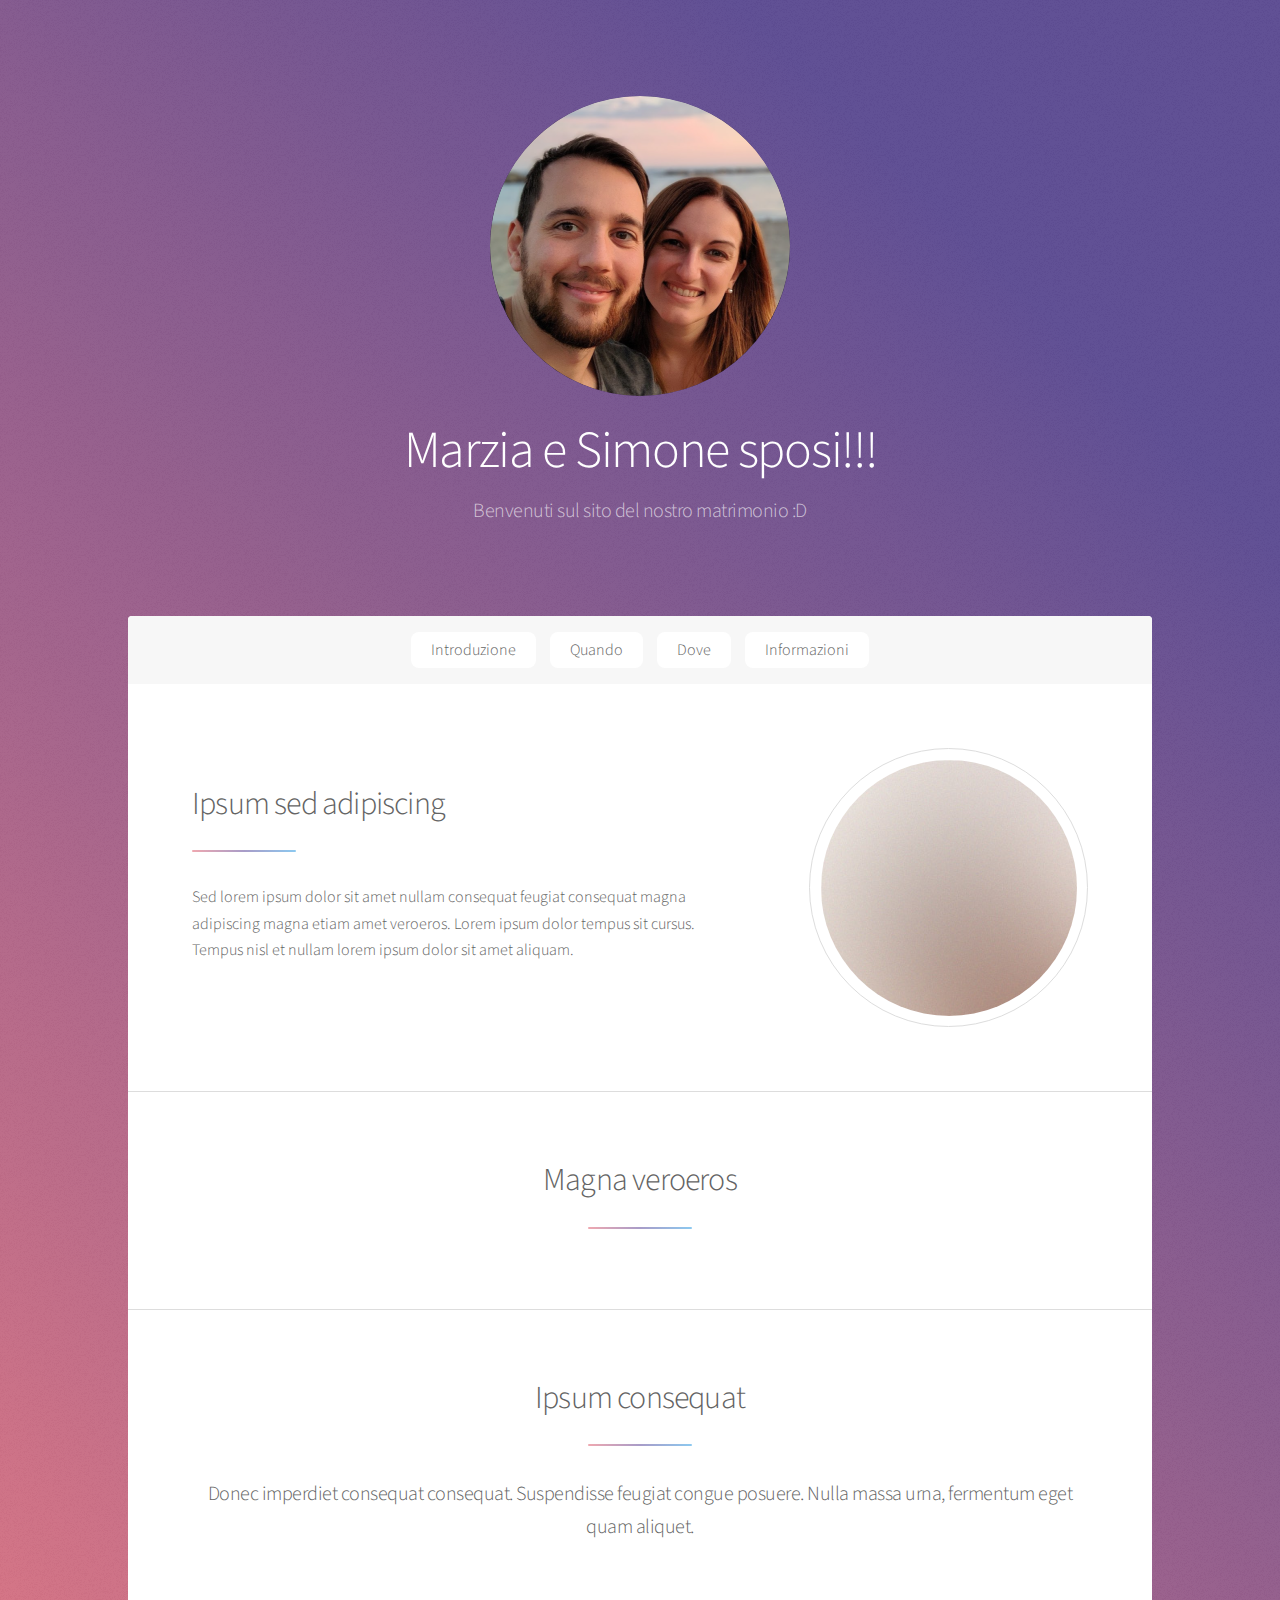
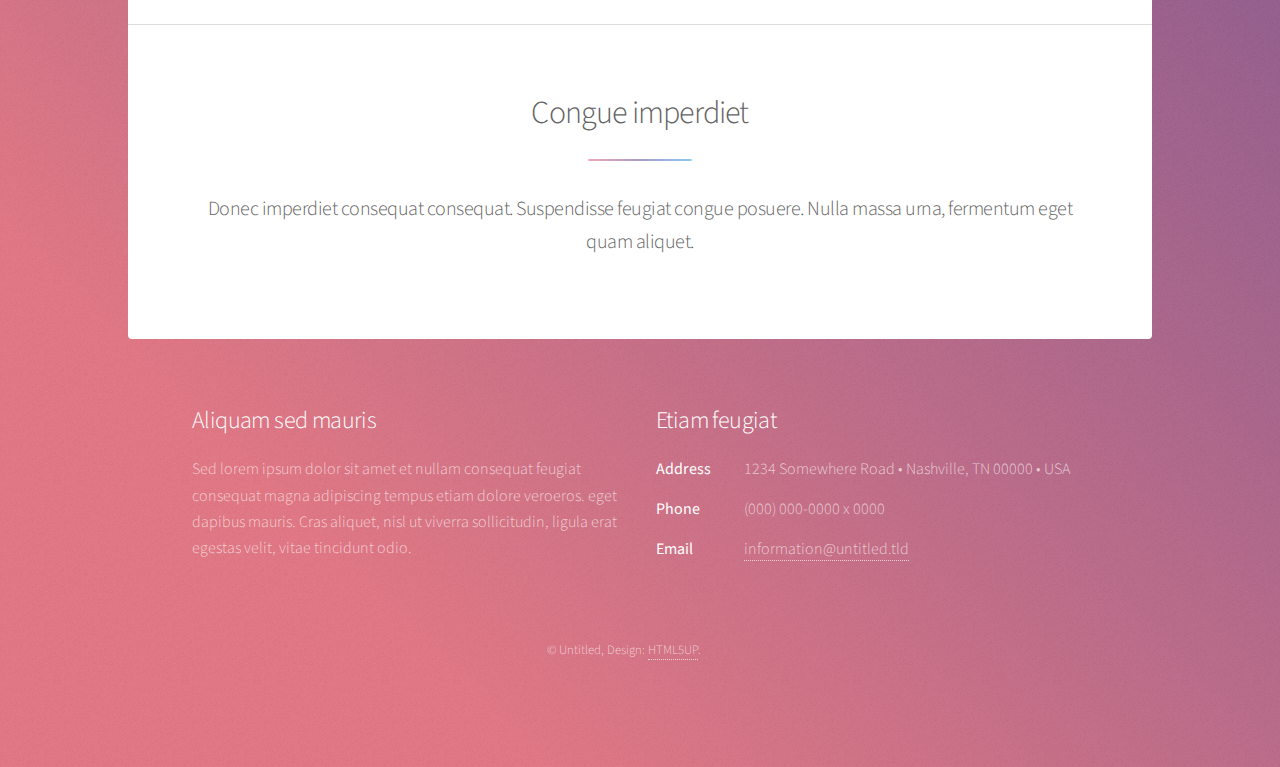
==== commit 4ccaa72d: "Created base template" ====
--- a/public/index.html
+++ b/public/index.html
@@ -29,14 +29,24 @@
         
           <header id="header" class="alt">
   
-  <h1></h1>
-  <p> 
+    <span class="logo"><img src="images/m&amp;s.png" alt="" /></span>
+  
+  <h1>Marzia e Simone sposi!!!</h1>
+  <p> Benvenuti sul sito del nostro matrimonio :D
   </p>
 </header>
 
         
           <nav id="nav">
   <ul>
+    
+      <li><a href="#intro" class="active">Introduzione</a></li>
+    
+      <li><a href="#quando" class="active">Quando</a></li>
+    
+      <li><a href="#dove" class="active">Dove</a></li>
+    
+      <li><a href="#informazioni" class="active">Informazioni</a></li>
     
   </ul>
 </nav>
@@ -49,13 +59,15 @@
   <div class="spotlight">
     <div class="content">
       <header class="major">
-        <h2></h2>
+        <h2>Ipsum sed adipiscing</h2>
       </header>
-      <p></p>
+      <p>Sed lorem ipsum dolor sit amet nullam consequat feugiat consequat magna adipiscing magna etiam amet veroeros. Lorem ipsum dolor tempus sit cursus. Tempus nisl et nullam lorem ipsum dolor sit amet aliquam.</p>
       <ul class="actions">
         
       </ul>
     </div>
+    
+      <span class="image"><img src="images/pic01.jpg" alt="" /></span>
     
   </div>
 </section>
@@ -63,31 +75,96 @@
             
               
               
+                <section id="quando" class="main special">
+                  <header class="major">
+                    <h2>Magna veroeros</h2>
+                    <p></p>
+                  </header>
+                  
+                  
+                  
+
+                  
+                  
+
+                  
+                  
+                  
+                  
+                  
+                </section>
+              
+                <section id="dove" class="main special">
+                  <header class="major">
+                    <h2>Ipsum consequat</h2>
+                    <p>Donec imperdiet consequat consequat. Suspendisse feugiat congue posuere. Nulla massa urna, fermentum eget quam aliquet.</p>
+                  </header>
+                  
+                  
+                  
+
+                  
+                  
+
+                  
+                  
+                  
+                  
+                  
+                </section>
+              
+                <section id="informazioni" class="main special">
+                  <header class="major">
+                    <h2>Congue imperdiet</h2>
+                    <p>Donec imperdiet consequat consequat. Suspendisse feugiat congue posuere. Nulla massa urna, fermentum eget quam aliquet.</p>
+                  </header>
+                  
+                  
+                  
+
+                  
+                  
+
+                  
+                  
+                  
+                  
+                  
+                </section>
+              
           
           </div>
 
         
           <footer id="footer">
   <section>
-    <h2></h2>
-    <p></p>
+    <h2>Aliquam sed mauris</h2>
+    <p>Sed lorem ipsum dolor sit amet et nullam consequat feugiat consequat magna adipiscing tempus etiam dolore veroeros. eget dapibus mauris. Cras aliquet, nisl ut viverra sollicitudin, ligula erat egestas velit, vitae tincidunt odio.</p>
     <ul class="actions">
       
     </ul>
 
   </section>
   <section>
-    <h2></h2>
+    <h2>Etiam feugiat</h2>
     <dl class="alt">
       
+        <dt>Address</dt>
+        <dd>1234 Somewhere Road • Nashville, TN 00000 • USA</dd>
+      
+      
+        <dt>Phone</dt>
+        <dd>(000) 000-0000 x 0000</dd>
       
       <dt>Email</dt>
-      <dd><a href="mailto:"></a></dd>
+      <dd><a href="mailto:information@untitled.tld"><a href="mailto:information@untitled.tld">information@untitled.tld</a></a></dd>
     </dl>
   
     
   </section>
   
+  
+    <p class="copyright">© Untitled, Design: <a href="//html5up.net">HTML5UP</a>.</p>      
   
 
 </footer>
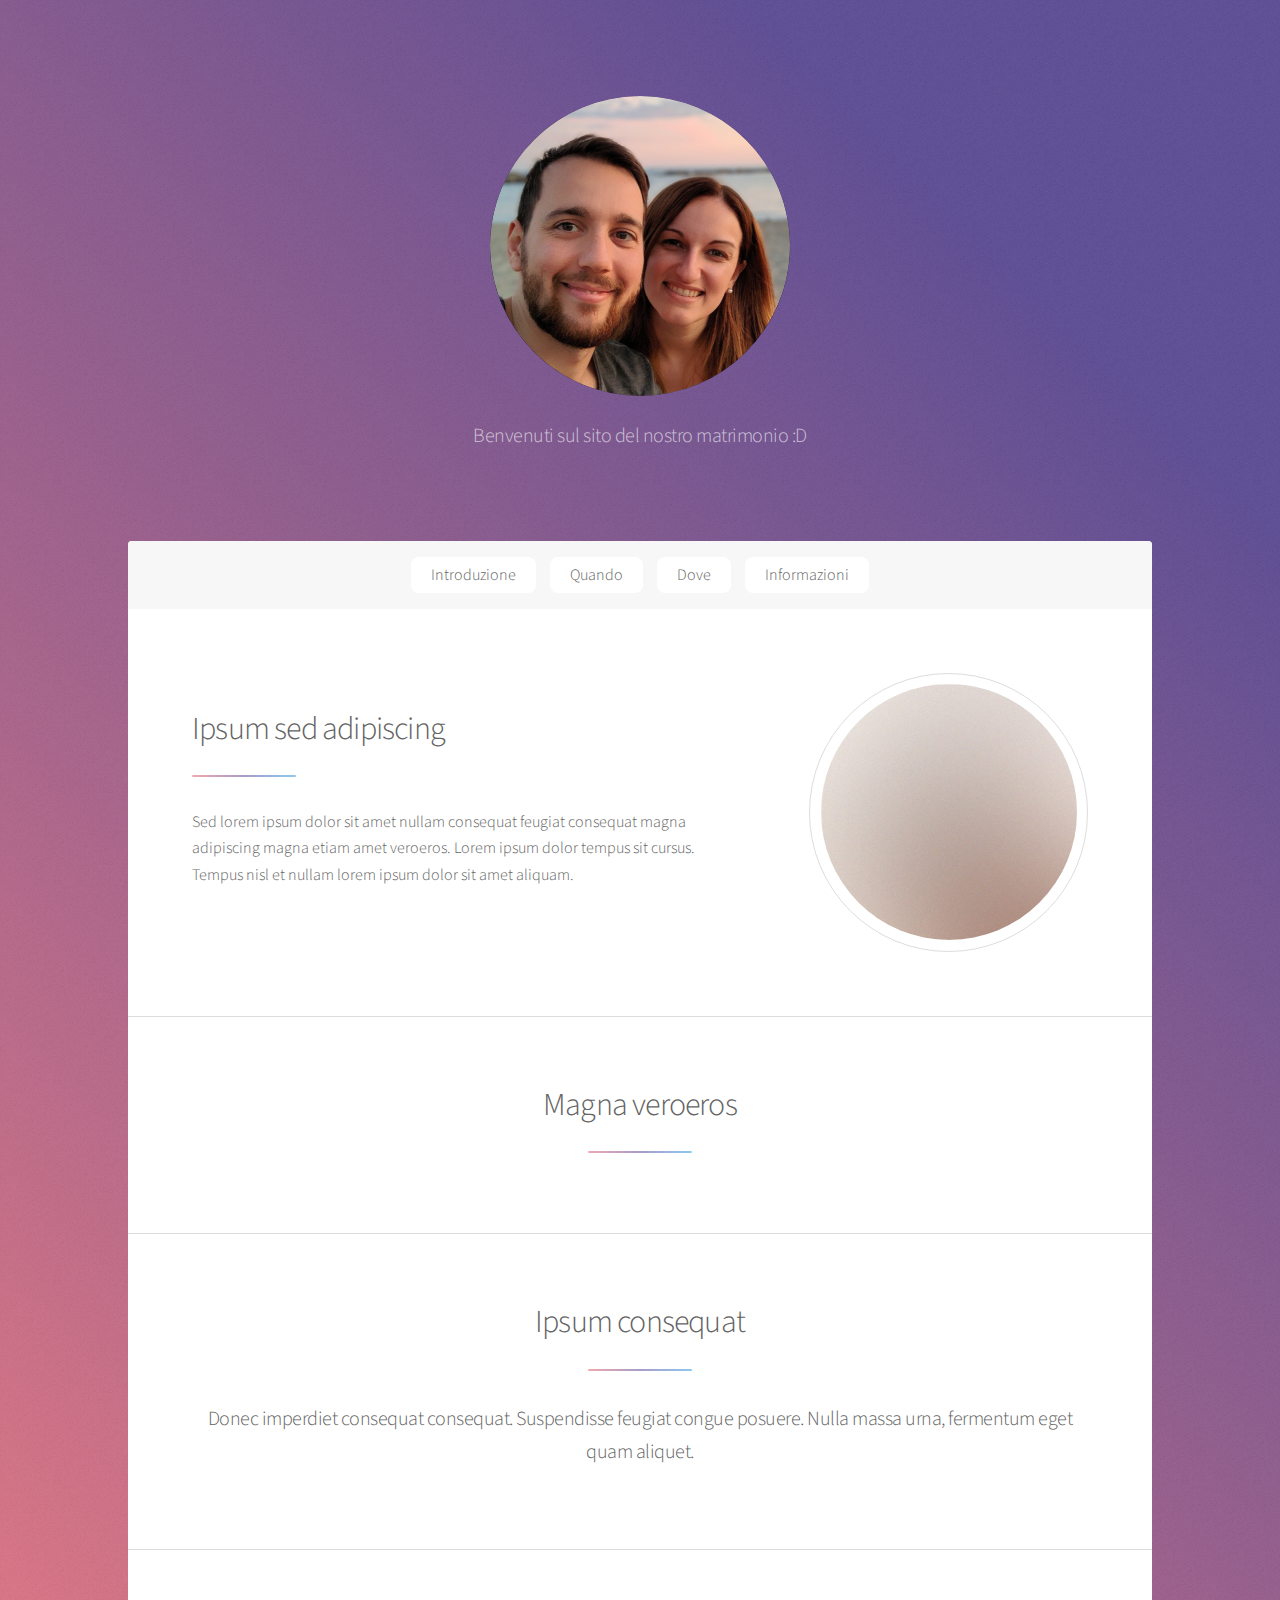
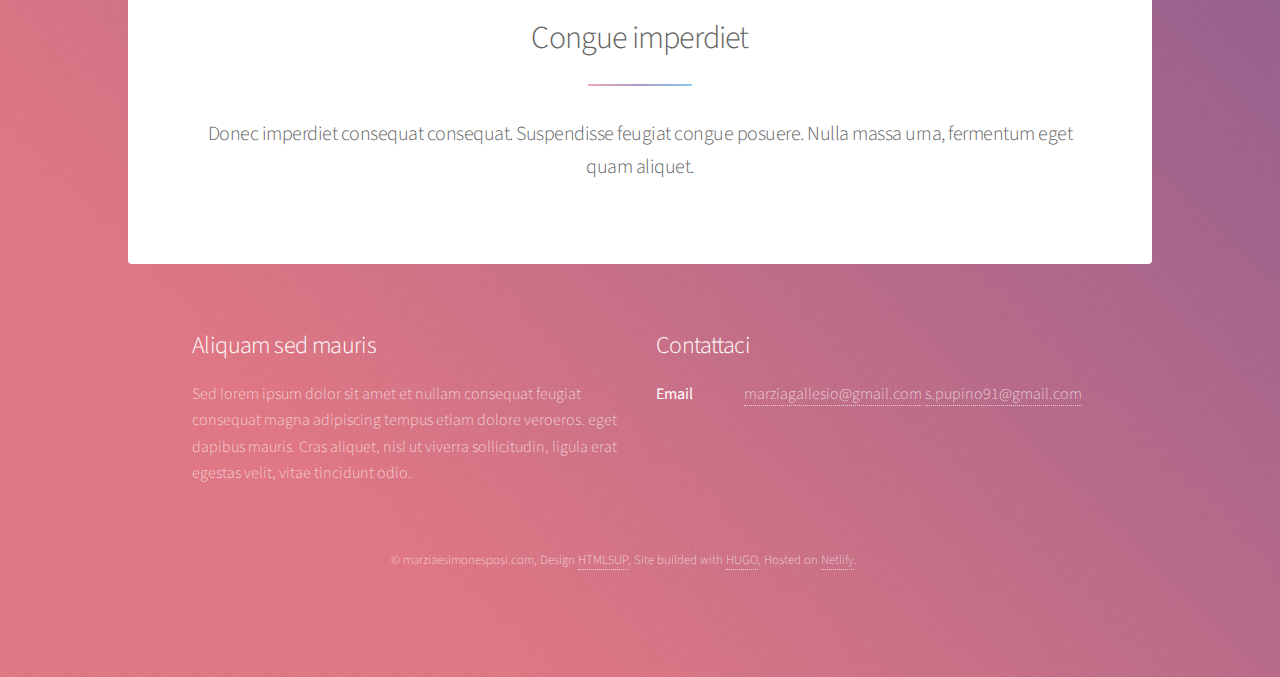
==== commit a071b319: "Minor changes" ====
--- a/public/index.html
+++ b/public/index.html
@@ -6,7 +6,7 @@
 -->
 <html>
   <head>
-    <title>My New Hugo Site</title>
+    <title>Marzie e Simone sposi!</title>
 <meta charset="utf-8" />
 <meta http-equiv="X-UA-Compatible" content="IE=edge">
 <meta name="viewport" content="width=device-width, initial-scale=1" />
@@ -31,7 +31,7 @@
   
     <span class="logo"><img src="images/m&amp;s.png" alt="" /></span>
   
-  <h1>Marzia e Simone sposi!!!</h1>
+  <h1></h1>
   <p> Benvenuti sul sito del nostro matrimonio :D
   </p>
 </header>
@@ -146,25 +146,19 @@
 
   </section>
   <section>
-    <h2>Etiam feugiat</h2>
+    <h2>Contattaci</h2>
     <dl class="alt">
       
-        <dt>Address</dt>
-        <dd>1234 Somewhere Road • Nashville, TN 00000 • USA</dd>
-      
-      
-        <dt>Phone</dt>
-        <dd>(000) 000-0000 x 0000</dd>
       
       <dt>Email</dt>
-      <dd><a href="mailto:information@untitled.tld"><a href="mailto:information@untitled.tld">information@untitled.tld</a></a></dd>
+      <dd><a href="mailto:marziagallesio@gmail.com%20s.pupino91@gmail.com"><a href="mailto:marziagallesio@gmail.com">marziagallesio@gmail.com</a> <a href="mailto:s.pupino91@gmail.com">s.pupino91@gmail.com</a></a></dd>
     </dl>
   
     
   </section>
   
   
-    <p class="copyright">© Untitled, Design: <a href="//html5up.net">HTML5UP</a>.</p>      
+    <p class="copyright">© marziaesimonesposi.com, Design <a href="https://html5up.net">HTML5UP</a>, Site builded with <a href="https://gohugo.io/">HUGO</a>, Hosted on <a href="https://www.netlify.com/">Netlify</a>.</p>      
   
 
 </footer>
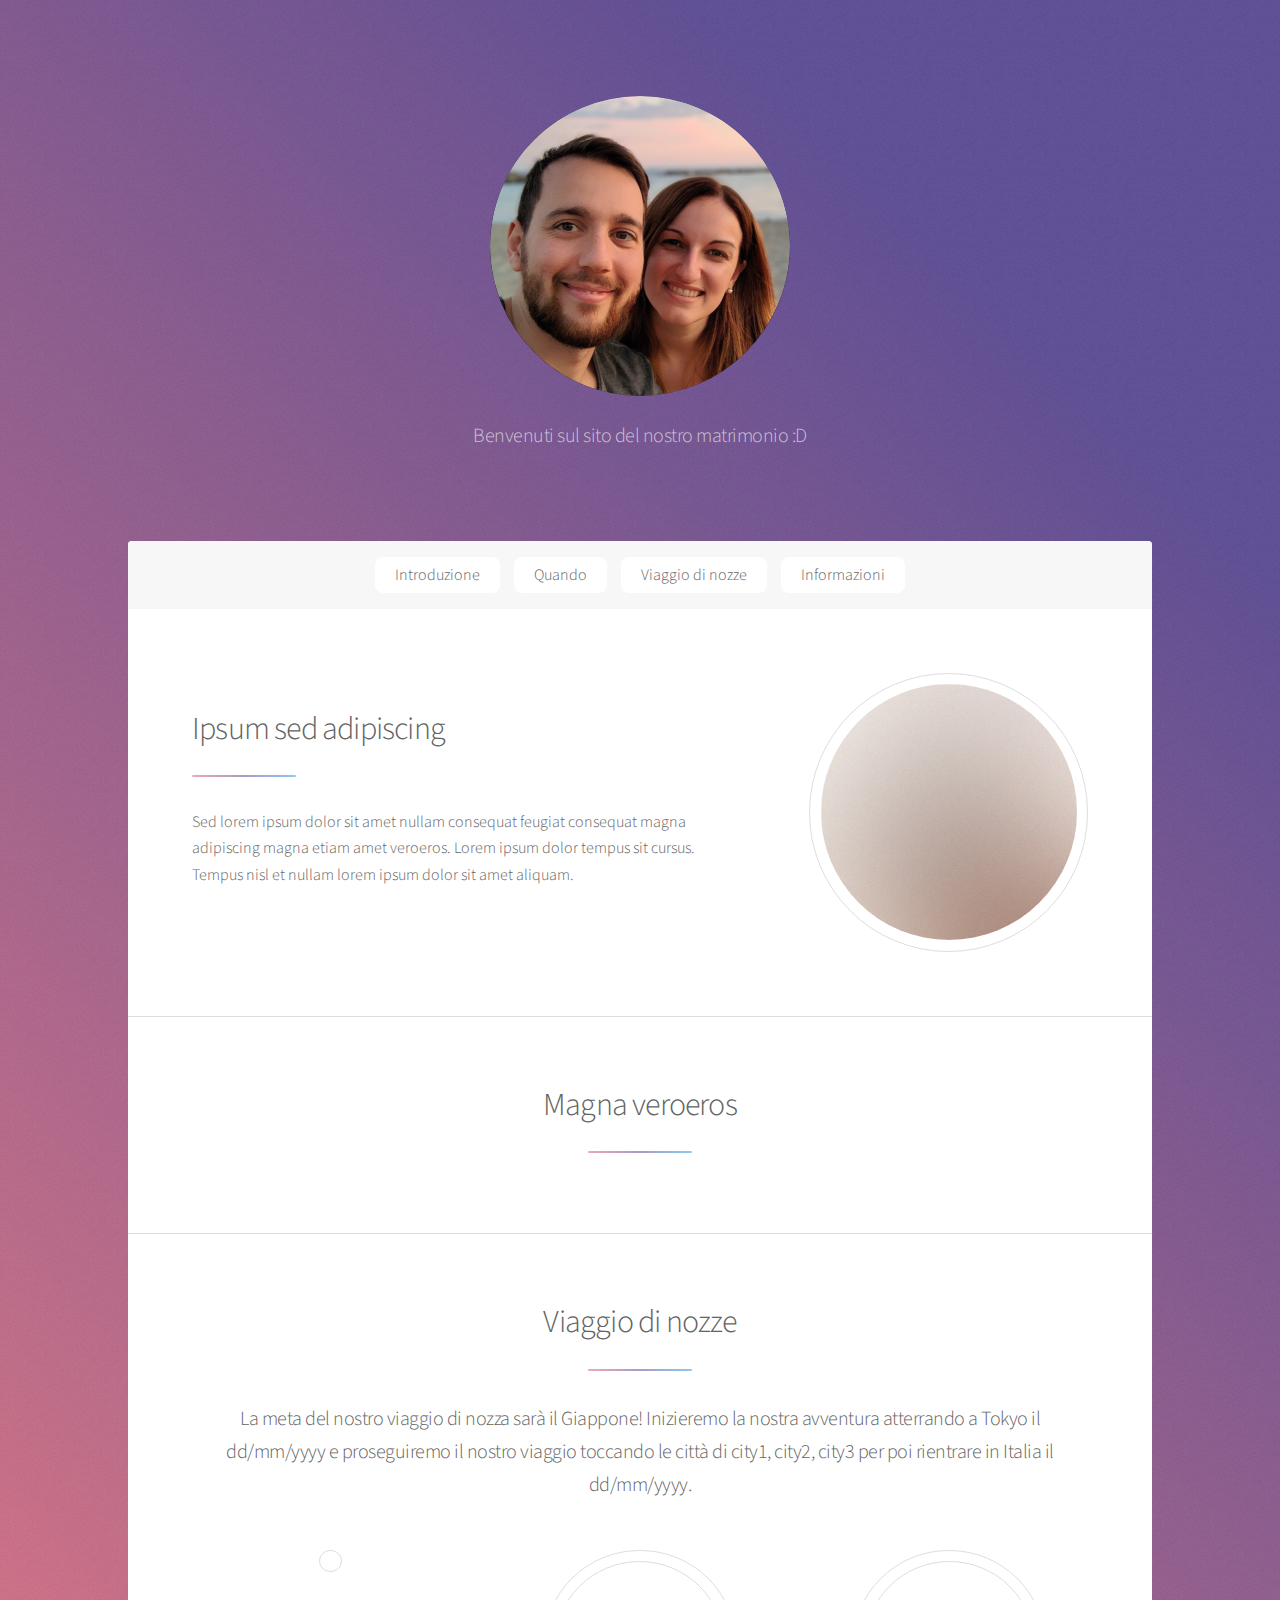
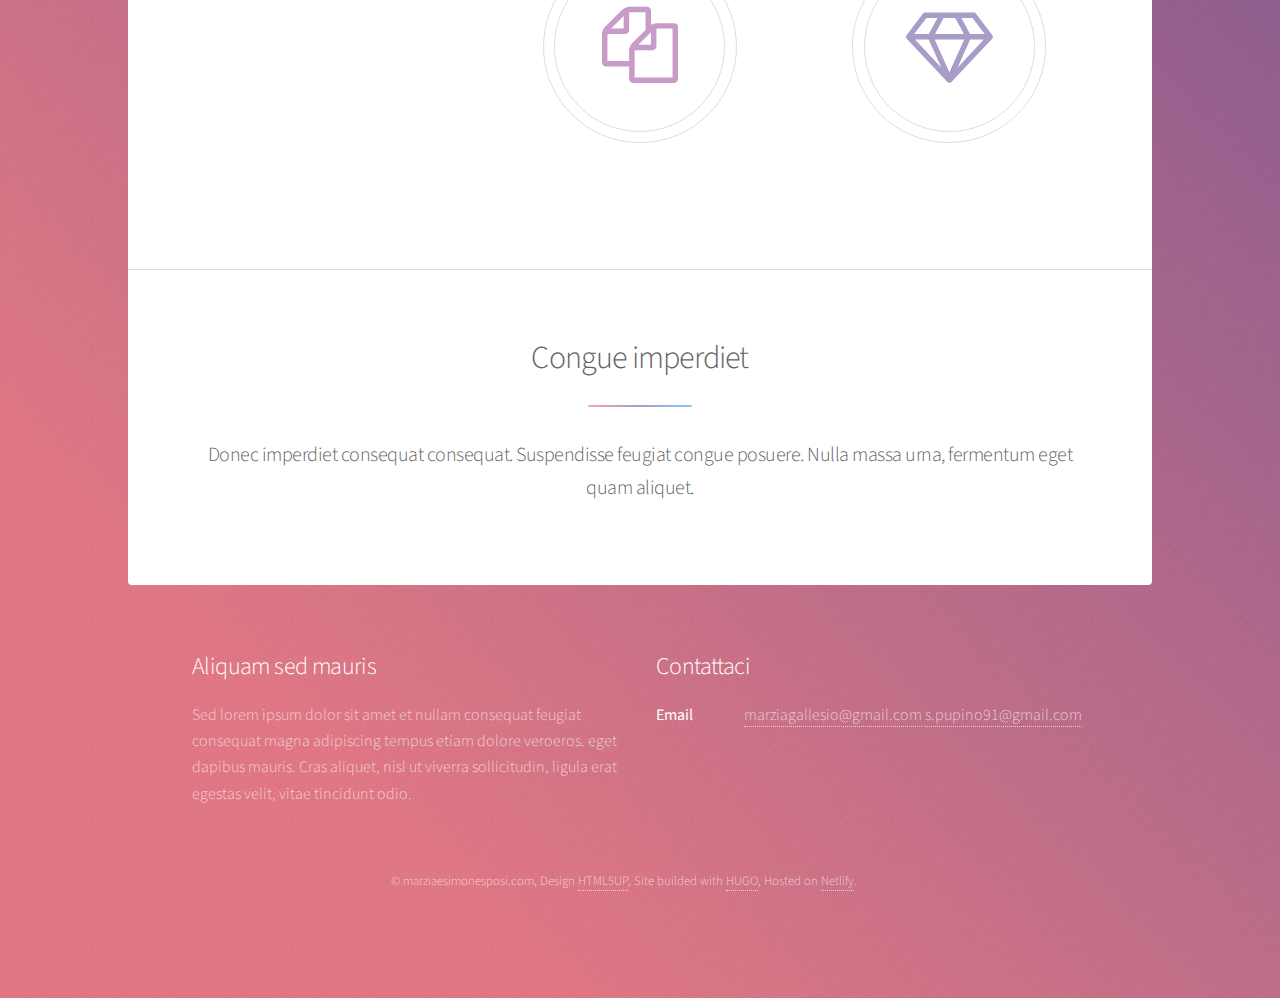
==== commit 0fd9d8c4: "Changed section name" ====
--- a/public/index.html
+++ b/public/index.html
@@ -44,7 +44,7 @@
     
       <li><a href="#quando" class="active">Quando</a></li>
     
-      <li><a href="#dove" class="active">Dove</a></li>
+      <li><a href="#ViaggioDiNozze" class="active">Viaggio di nozze</a></li>
     
       <li><a href="#informazioni" class="active">Informazioni</a></li>
     
@@ -94,13 +94,35 @@
                   
                 </section>
               
-                <section id="dove" class="main special">
+                <section id="ViaggioDiNozze" class="main special">
                   <header class="major">
-                    <h2>Ipsum consequat</h2>
-                    <p>Donec imperdiet consequat consequat. Suspendisse feugiat congue posuere. Nulla massa urna, fermentum eget quam aliquet.</p>
+                    <h2>Viaggio di nozze</h2>
+                    <p>La meta del nostro viaggio di nozza sarà il Giappone! Inizieremo la nostra avventura atterrando a Tokyo il dd/mm/yyyy e proseguiremo il nostro viaggio toccando le città di city1, city2, city3 per poi rientrare in Italia il dd/mm/yyyy.</p>
                   </header>
                   
                   
+                  
+                    <ul class="features">
+                      
+                      <li>
+                        <span class="icon major style1 "></span>
+                        <h3> </h3>
+                        <p></p>
+                      </li>
+                      
+                      <li>
+                        <span class="icon major style2 fa-copy"></span>
+                        <h3> </h3>
+                        <p></p>
+                      </li>
+                      
+                      <li>
+                        <span class="icon major style3 fa-diamond"></span>
+                        <h3> </h3>
+                        <p></p>
+                      </li>
+                      
+                    </ul>
                   
 
                   
